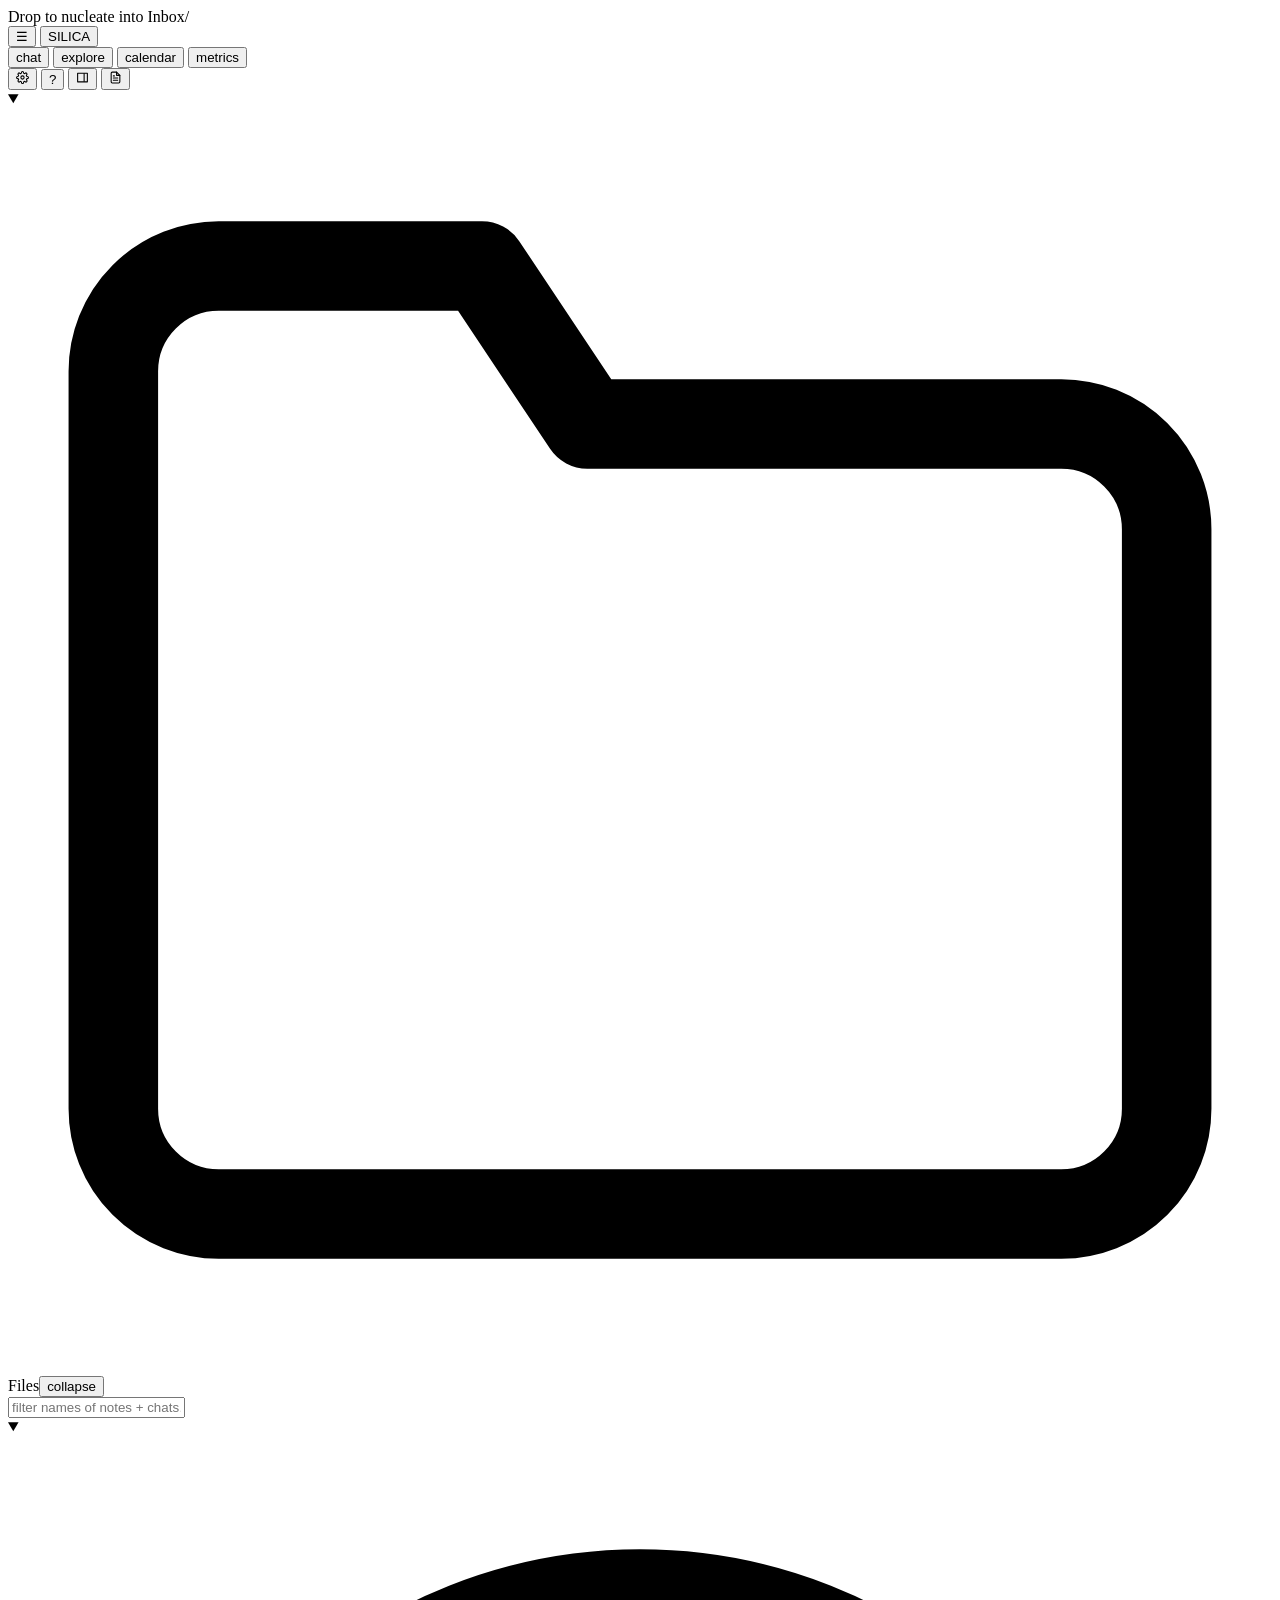
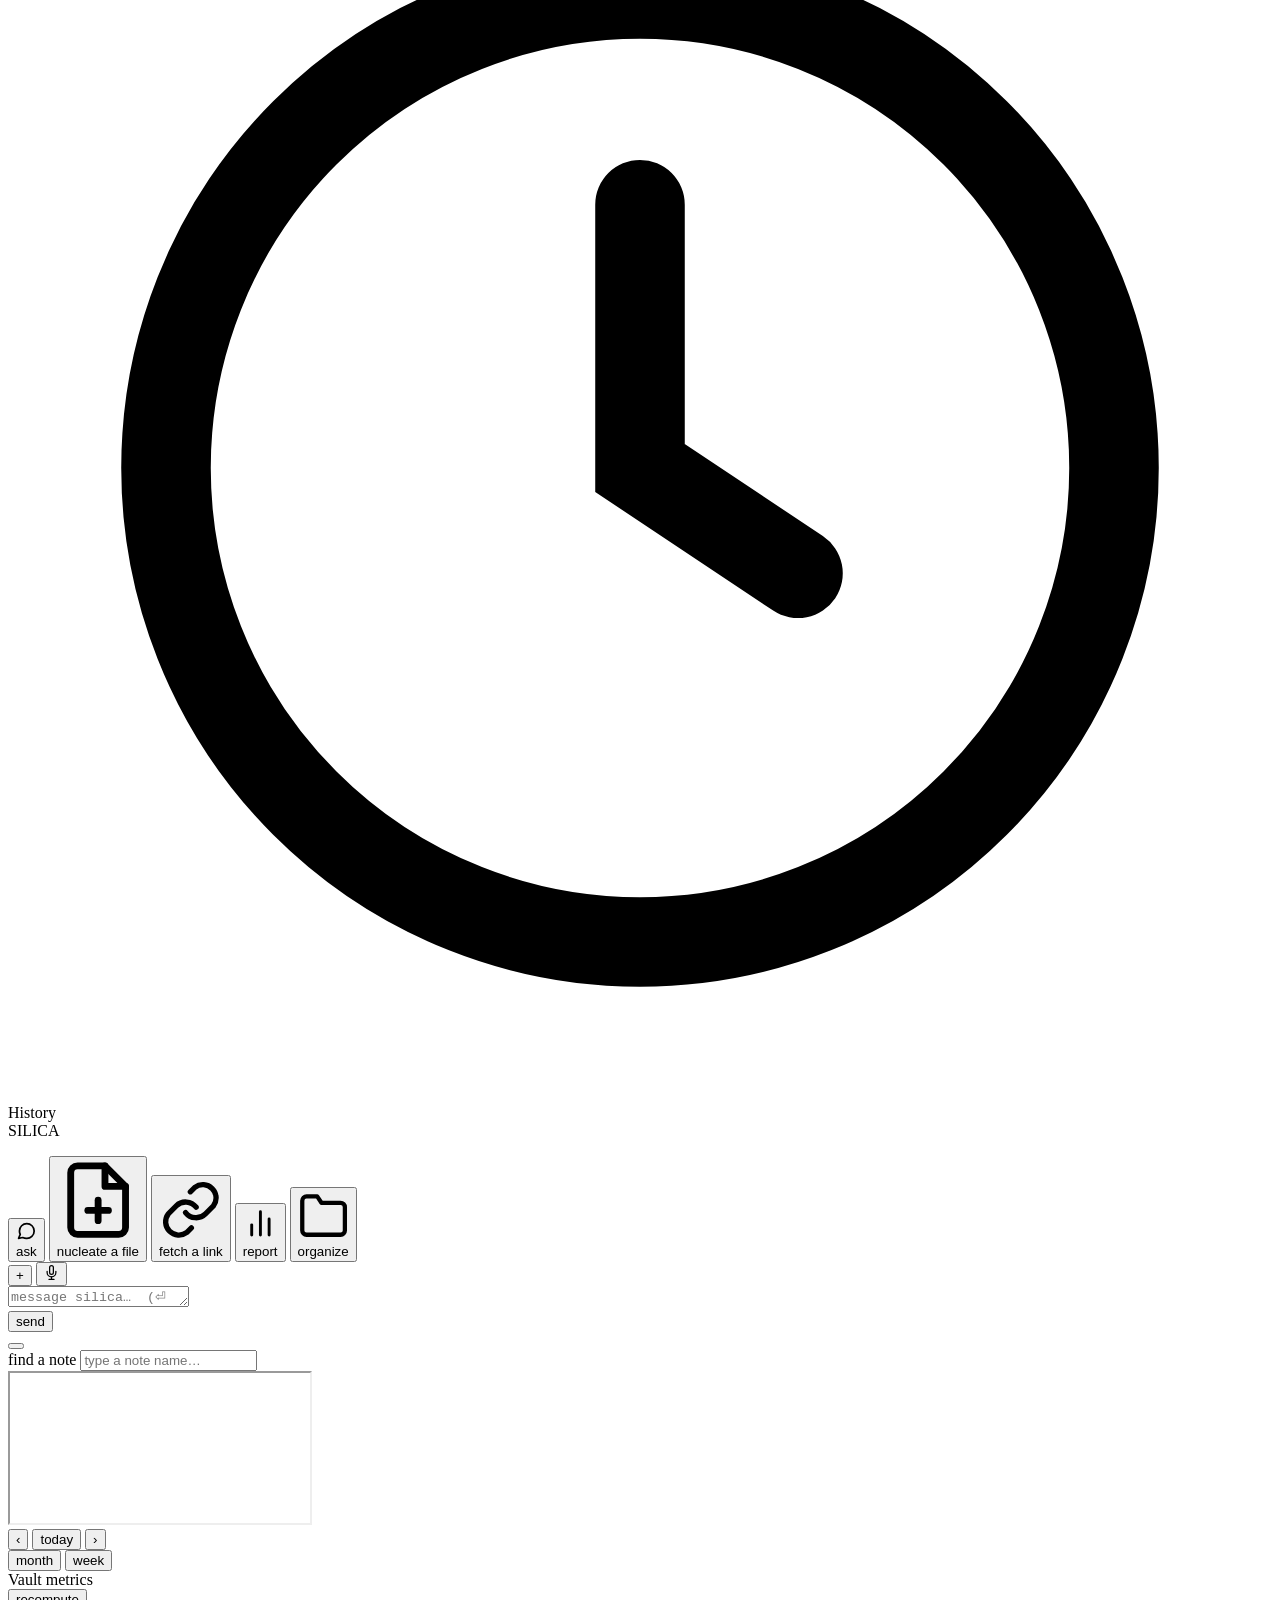
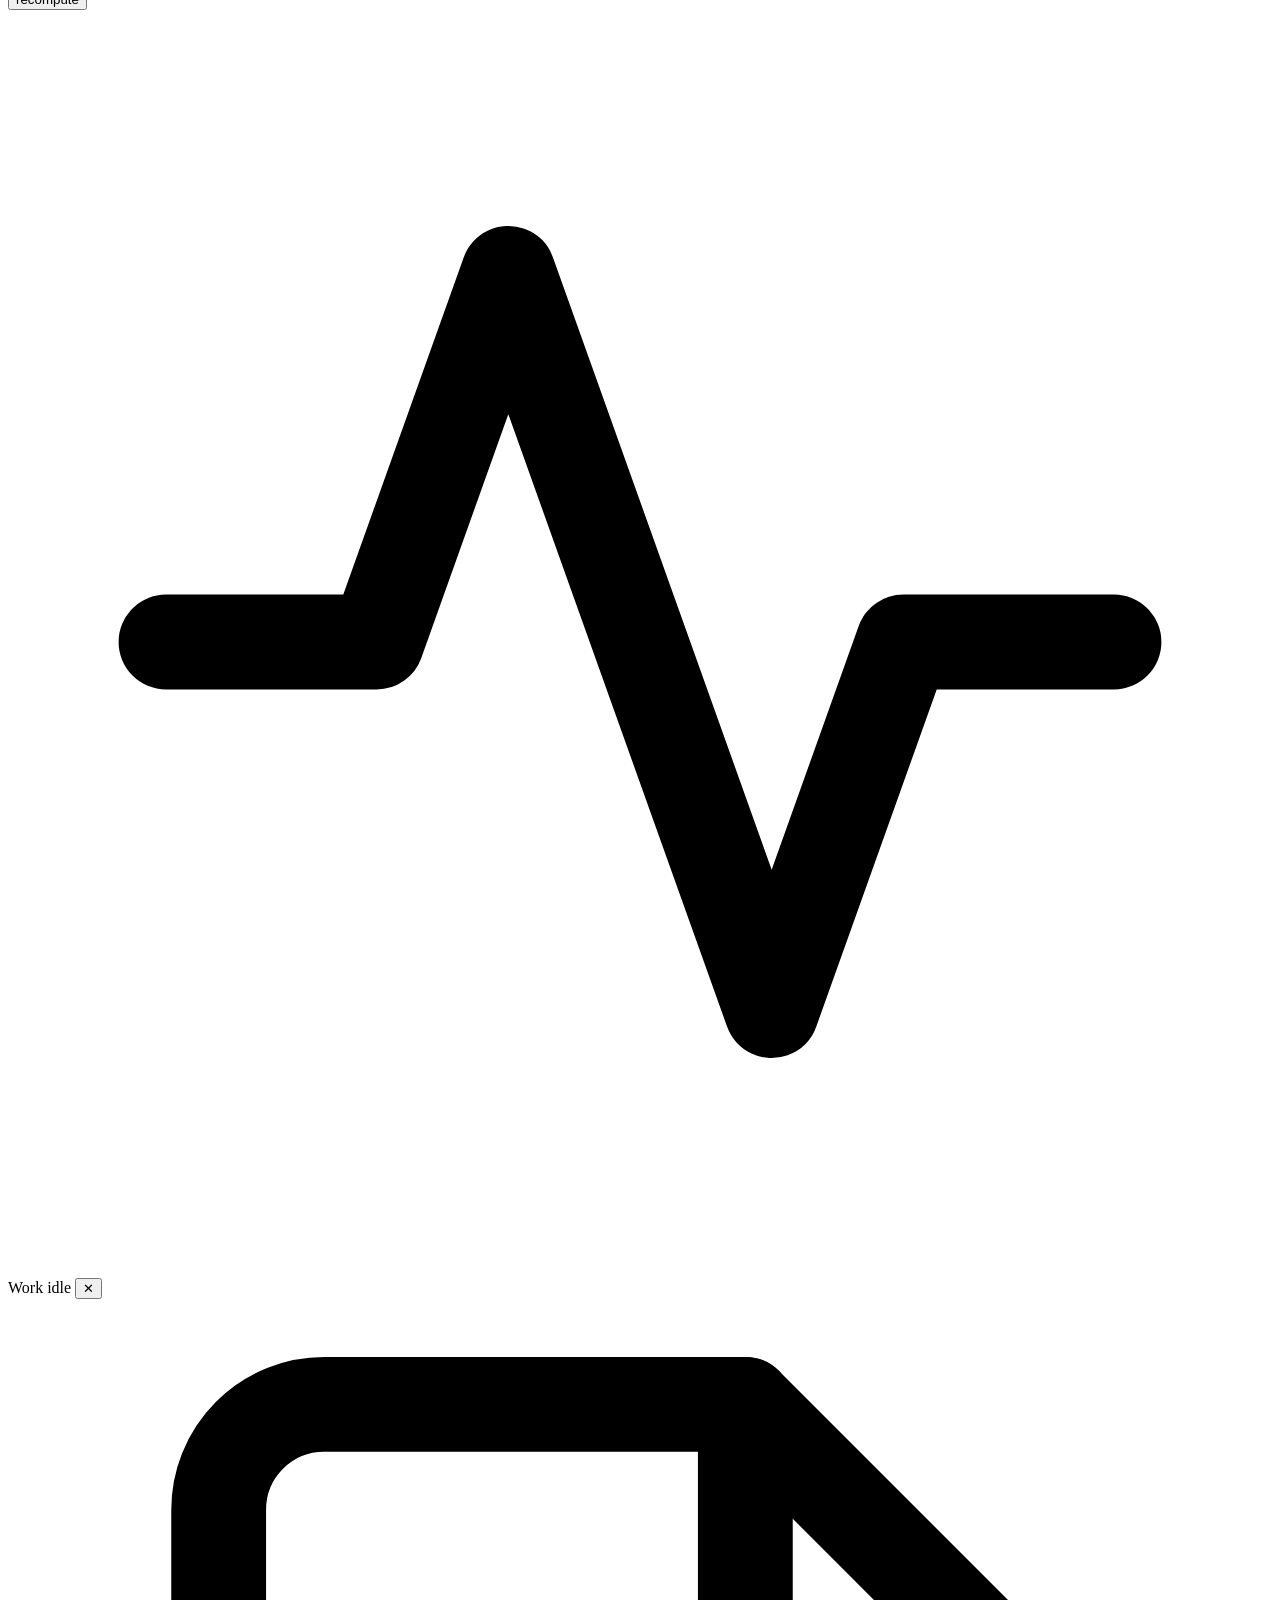
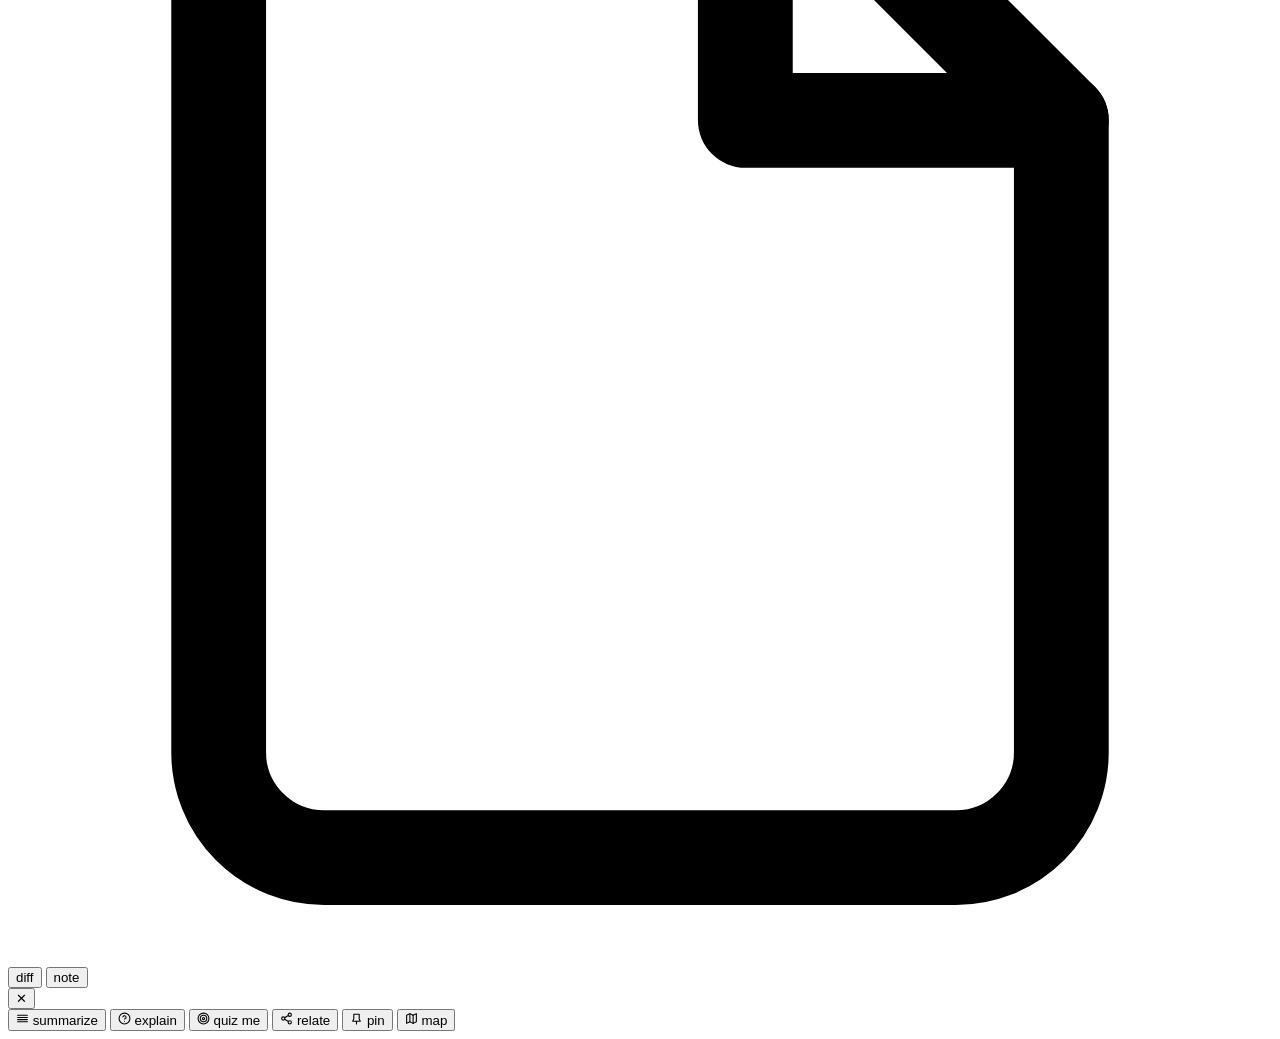
==== silica/ui/web/static/index.html @ 51c44d1a "feat(web): the deck states each thing once, and shows the work while it runs The rail carried the va" ====
<!doctype html>
<html lang="en" data-theme-pref="auto">
<head>
  <meta charset="utf-8" />
  <meta name="viewport" content="width=device-width, initial-scale=1" />
  <title>silica</title>
  <link rel="icon" type="image/svg+xml" href="/static/favicon.svg" />
  <!-- Before the stylesheet, and inline: this is the one script that must run
       before first paint, or a light session opens on a frame of the dark
       palette. `data-theme-pref` is stamped by the server from SILICA_THEME;
       all this does is answer the half of it the server cannot — what the OS
       asks for when the preference is "auto" — and keep answering it while the
       window is open. -->
  <script>
    (function () {
      var root = document.documentElement;
      var mq = window.matchMedia("(prefers-color-scheme: light)");
      function paint() {
        var pref = root.dataset.themePref || "auto";
        root.dataset.theme = pref === "auto" ? (mq.matches ? "light" : "dark") : pref;
      }
      root.__silicaPaintTheme = paint;
      mq.addEventListener("change", paint);
      paint();
    })();
  </script>
  <link rel="stylesheet" href="/static/app.css" />
</head>
<body>
  <div id="drop-hint">Drop to nucleate into Inbox/</div>

  <header>
    <button id="sidebar-toggle" class="ghost" title="toggle sidebar" aria-label="toggle sidebar">&#9776;</button>
    <button class="brand" id="brand-logo" title="new chat" aria-label="new chat">SILICA</button>
    <nav class="tabs">
      <!-- aria-pressed is stamped here as well as by setActive(), so which view
           is showing is announced on the very first paint, before any JS runs -->
      <button class="tab active" data-tab="chat" aria-pressed="true">chat</button>
      <button class="tab" data-tab="graph" aria-pressed="false">explore</button>
      <button class="tab" data-tab="calendar" aria-pressed="false">calendar</button>
      <button class="tab" data-tab="metrics" aria-pressed="false">metrics</button>
    </nav>
    <div class="spacer"></div>
    <!-- Boot health is configuration: still true ten minutes in. As three cards
         in the rail it held ~420 of its 1000 pixels from launch, one of them a
         truncated list of 654 paths. One chip that opens them is the same
         information without the tenancy. It reads BEFORE the vault's identity
         because it is the exception: the counts are always there, the chip is
         there only when something needs answering, and an exception the eye
         reaches after the constant is an exception it reaches late. -->
    <button type="button" id="notices-btn" hidden aria-haspopup="dialog" aria-expanded="false"></button>
    <div id="notices-panel" hidden role="dialog" aria-label="what is not configured">
      <div class="sp-title">notices</div>
      <div id="boot-notices"></div>
    </div>
    <!-- Identity and counts live once, and this is the once: the rail used to
         carry them as a 2x2 board while the metrics view carried four of the
         same numbers again, so the app stated its own size in two places that
         could disagree. Here they are true on every view, and the rail got the
         ~140px back for what only the rail can hold. -->
    <div class="tz" id="top-vault" hidden>
      <span class="vname" id="top-vname"></span>
      <span class="num dim" id="top-counts"></span>
      <button type="button" class="num warn" id="top-broken" hidden>&mdash;</button>
    </div>
    <!-- How long the current run has been going, and nothing else. The word for
         it ("idle", "live") and its dot were here too, which meant the strip
         spent two marks stating "nothing is happening" for the whole time
         nothing was happening; the Work panel says it in words when there is
         something to say. The zone hides itself when there is no run. -->
    <div class="tz" id="top-run" hidden>
      <span class="num dim" id="top-elapsed"></span>
    </div>
    <!-- the gear alone: which model answers you is a fact about the conversation,
         so it reads under the composer (#chat-models) where the conversation is,
         not in a toolbar of icons -->
    <button id="settings-btn" class="ghost" title="settings" aria-label="settings" aria-haspopup="dialog" aria-expanded="false">
      <svg aria-hidden="true" focusable="false" width="13" height="13" viewBox="0 0 24 24" fill="none" stroke="currentColor" stroke-width="2" stroke-linecap="round" stroke-linejoin="round"><circle cx="12" cy="12" r="3"></circle><path d="M19.4 15a1.65 1.65 0 0 0 .33 1.82l.06.06a2 2 0 0 1-2.83 2.83l-.06-.06a1.65 1.65 0 0 0-1.82-.33 1.65 1.65 0 0 0-1 1.51V21a2 2 0 0 1-4 0v-.09A1.65 1.65 0 0 0 9 19.4a1.65 1.65 0 0 0-1.82.33l-.06.06a2 2 0 0 1-2.83-2.83l.06-.06a1.65 1.65 0 0 0 .33-1.82 1.65 1.65 0 0 0-1.51-1H3a2 2 0 0 1 0-4h.09A1.65 1.65 0 0 0 4.6 9a1.65 1.65 0 0 0-.33-1.82l-.06-.06a2 2 0 0 1 2.83-2.83l.06.06A1.65 1.65 0 0 0 9 4.6 1.65 1.65 0 0 0 10 3.09V3a2 2 0 0 1 4 0v.09a1.65 1.65 0 0 0 1 1.51 1.65 1.65 0 0 0 1.82-.33l.06-.06a2 2 0 0 1 2.83 2.83l-.06.06a1.65 1.65 0 0 0-.33 1.82V9a1.65 1.65 0 0 0 1.51 1H21a2 2 0 0 1 0 4h-.09a1.65 1.65 0 0 0-1.51 1z"></path></svg>
    </button>
    <button id="help-btn" class="ghost" title="keyboard shortcuts and what this app can do" aria-label="help" aria-haspopup="dialog" aria-expanded="false">?</button>
    <div id="help-panel" hidden role="dialog" aria-label="help">
      <div class="sp-title">keyboard</div>
      <div class="hp-row"><kbd>&#8629;</kbd><span>send the message</span></div>
      <div class="hp-row"><kbd>&#8679; &#8629;</kbd><span>new line instead of sending</span></div>
      <div class="hp-row"><kbd>/</kbd><span>open the command palette, then <kbd>&#8593;</kbd><kbd>&#8595;</kbd> to pick</span></div>
      <div class="hp-row"><kbd>esc</kbd><span>close the note drawer or an open panel</span></div>
      <div class="sp-title">the vault</div>
      <div class="hp-row"><span class="hp-what">drop a file</span><span>anywhere on the window to nucleate it into Inbox/</span></div>
      <div class="hp-row"><span class="hp-what">click SILICA</span><span>starts a new chat; the old one stays in History</span></div>
      <div class="hp-row"><span class="hp-what">every write</span><span>gets a card in the transcript with its own revert</span></div>
      <div class="hp-row"><span class="hp-what">Changes</span><span>lists every note this session touched; click one to read its diff</span></div>
      <div class="hp-row"><span class="hp-what">the mic</span><span>dictates into the message; needs a local transcription endpoint</span></div>
      <!-- the two renderer buttons are labelled 3D and 2D and nothing else; what
           separates them lives here, not in a longer button -->
      <div class="sp-title">explore</div>
      <div class="hp-row"><span class="hp-what">3D</span><span>spatial layout of the whole vault; a node names itself when you hover it</span></div>
      <div class="hp-row"><span class="hp-what">2D</span><span>names appear as you zoom in, biggest notes first, and Show zones in the HUD draws the semantic areas as hulls</span></div>
    </div>
    <!-- The work panel is a pane you keep open, not a dialog, so its control is
         a pressed-state toggle rather than a menu item. What it shows lives in
         /narration and has never had a surface. -->
    <button id="work-toggle" class="ghost" title="show what the agent is doing" aria-label="toggle the work panel" aria-pressed="false">
      <svg aria-hidden="true" focusable="false" width="13" height="13" viewBox="0 0 24 24" fill="none" stroke="currentColor" stroke-width="2" stroke-linejoin="round"><rect x="3" y="4" width="18" height="16"></rect><line x1="15" y1="4" x2="15" y2="20"></line></svg>
    </button>
    <button id="note-last" class="ghost" title="reopen last note" aria-label="reopen last note">
      <svg aria-hidden="true" focusable="false" width="13" height="13" viewBox="0 0 24 24" fill="none" stroke="currentColor" stroke-width="2" stroke-linecap="round" stroke-linejoin="round" style="flex-shrink:0; color:var(--accent);"><path d="M14 2H6a2 2 0 0 0-2 2v16a2 2 0 0 0 2 2h12a2 2 0 0 0 2-2V8z"></path><polyline points="14 2 14 8 20 8"></polyline><line x1="16" y1="13" x2="8" y2="13"></line><line x1="16" y1="17" x2="8" y2="17"></line><polyline points="10 9 9 9 8 9"></polyline></svg>
      <span></span>
    </button>
    <button id="stop" class="ghost" hidden aria-label="stop the current response">&#9632; stop</button>
  </header>

  <main>
    <!-- The rail below the 1120 floor: the same five compartments as icons.
         Each button opens #sidebar over the transcript with its own section
         open, so narrow does not mean "the rail is gone", it means the rail is
         summoned. data-sec is the id of the <details> it stands for, which is
         also how a compartment that is hidden (Pinned before the first pin)
         hides its icon. -->
    <aside id="railmini" aria-label="rail" hidden>
      <button class="rm" data-sec="side-layout" title="layout" aria-label="layout">
        <svg aria-hidden="true" width="15" height="15" viewBox="0 0 24 24" fill="none" stroke="currentColor" stroke-width="1.7" stroke-linejoin="round"><polygon points="12 3 21 8 12 13 3 8"></polygon><polyline points="3 13 12 18 21 13"></polyline></svg>
      </button>
      <button class="rm" data-sec="side-pinned" title="pinned" aria-label="pinned">
        <svg aria-hidden="true" width="15" height="15" viewBox="0 0 24 24" fill="none" stroke="currentColor" stroke-width="1.7" stroke-linecap="round" stroke-linejoin="round"><path d="M12 17v5"></path><path d="M9 10.8V4h6v6.8l2 3.2H7z"></path></svg>
      </button>
      <button class="rm" data-sec="side-changes" title="this session" aria-label="this session">
        <svg aria-hidden="true" width="15" height="15" viewBox="0 0 24 24" fill="none" stroke="currentColor" stroke-width="1.7" stroke-linecap="round" stroke-linejoin="round"><path d="M12 20h9"></path><path d="M16.5 3.5a2.1 2.1 0 0 1 3 3L7 19l-4 1 1-4z"></path></svg>
      </button>
      <button class="rm" data-sec="side-areas" title="areas" aria-label="areas">
        <svg aria-hidden="true" width="15" height="15" viewBox="0 0 24 24" fill="none" stroke="currentColor" stroke-width="1.7"><circle cx="7" cy="8" r="3"></circle><circle cx="17" cy="7" r="2.4"></circle><circle cx="13" cy="17" r="3.4"></circle></svg>
      </button>
      <button class="rm" data-sec="side-files" title="files" aria-label="files">
        <svg aria-hidden="true" width="15" height="15" viewBox="0 0 24 24" fill="none" stroke="currentColor" stroke-width="1.7" stroke-linejoin="round"><path d="M22 19a2 2 0 0 1-2 2H4a2 2 0 0 1-2-2V5a2 2 0 0 1 2-2h5l2 3h9a2 2 0 0 1 2 2z"></path></svg>
      </button>
      <button class="rm" data-sec="side-history" title="history" aria-label="history">
        <svg aria-hidden="true" width="15" height="15" viewBox="0 0 24 24" fill="none" stroke="currentColor" stroke-width="1.7" stroke-linecap="round"><circle cx="12" cy="12" r="9"></circle><path d="M12 7v5l3 2"></path></svg>
      </button>
    </aside>

    <aside id="sidebar">
      <!-- Every compartment below wears the SAME glyph as its button in
           #railmini, because below the 1120 floor those icons are the only
           name a compartment has: an icon that means "areas" in the collapsed
           rail and nothing in the open one is an icon you have to learn twice.
           Explore only: the five surfaces, in the column you are in when you
           decide WHAT to look at. This list is the only one now — the graph
           toolbar used to repeat it (app.js: LAYOUT_MODES). -->
      <details class="side-section" id="side-layout" hidden open>
        <summary class="side-title"><svg class="si" aria-hidden="true" viewBox="0 0 24 24" fill="none" stroke="currentColor" stroke-width="1.7" stroke-linejoin="round"><polygon points="12 3 21 8 12 13 3 8"></polygon><polyline points="3 13 12 18 21 13"></polyline></svg>Layout</summary>
        <div class="side-body"><div id="layout-modes"></div></div>
      </details>

      <!-- The notes you keep coming back to, named by you. It is the one thing
           in the rail the vault cannot derive: Files is alphabetical, History is
           chronological, Areas is computed, and none of them can say "this one
           matters". Hidden until the first pin: an empty compartment that never
           fills is worse than no compartment. -->
      <details class="side-section" id="side-pinned" hidden open>
        <summary class="side-title"><svg class="si" aria-hidden="true" viewBox="0 0 24 24" fill="none" stroke="currentColor" stroke-width="1.7" stroke-linecap="round" stroke-linejoin="round"><path d="M12 17v5"></path><path d="M9 10.8V4h6v6.8l2 3.2H7z"></path></svg>Pinned<span id="pinned-count"></span></summary>
        <div class="side-body"><div id="pinned"></div></div>
      </details>

      <!-- what this session did to the vault, above the files it did it to.
           Hidden until there is something in it: an empty compartment that never
           fills is worse than no compartment. -->
      <details class="side-section" id="side-changes" hidden open>
        <summary class="side-title"><svg class="si" aria-hidden="true" viewBox="0 0 24 24" fill="none" stroke="currentColor" stroke-width="1.7" stroke-linecap="round" stroke-linejoin="round"><path d="M12 20h9"></path><path d="M16.5 3.5a2.1 2.1 0 0 1 3 3L7 19l-4 1 1-4z"></path></svg>This session<span id="changes-count"></span></summary>
        <div class="side-body"><div id="changes"></div></div>
      </details>

      <!-- The vault's own grouping, largest first: Louvain over the resolved
           wikilinks, the same partition the graph colours by and the same
           labels the landing states. A bar rather than a second number, because
           what you read here is the shape of the distribution, not 73. -->
      <details class="side-section" id="side-areas" hidden open>
        <summary class="side-title"><svg class="si" aria-hidden="true" viewBox="0 0 24 24" fill="none" stroke="currentColor" stroke-width="1.7"><circle cx="7" cy="8" r="3"></circle><circle cx="17" cy="7" r="2.4"></circle><circle cx="13" cy="17" r="3.4"></circle></svg>Areas<span id="areas-count"></span></summary>
        <div class="side-body"><div id="areas"></div></div>
      </details>

      <details class="side-section" id="side-files" open>
        <summary class="side-title"><svg class="si" aria-hidden="true" viewBox="0 0 24 24" fill="none" stroke="currentColor" stroke-width="1.7" stroke-linejoin="round"><path d="M22 19a2 2 0 0 1-2 2H4a2 2 0 0 1-2-2V5a2 2 0 0 1 2-2h5l2 3h9a2 2 0 0 1 2 2z"></path></svg>Files<button type="button" id="tree-collapse" title="collapse all folders" aria-label="collapse all folders">collapse</button></summary>
        <div class="side-body">
          <!-- The filter reads inside the compartment it filters. Floating
               between Pinned and This session it was a box with no subject:
               it also narrows History, but Files is the list it is worth
               opening the rail for, and a control you have to guess the scope
               of is a control you use once. -->
          <input id="side-search" type="text" placeholder="filter names of notes + chats&hellip;" autocomplete="off" aria-label="filter notes and chats by name" />
          <div id="side-search-status" hidden aria-live="polite"></div>
          <div id="tree"></div>
        </div>
      </details>

      <details class="side-section" id="side-history" open>
        <summary class="side-title"><svg class="si" aria-hidden="true" viewBox="0 0 24 24" fill="none" stroke="currentColor" stroke-width="1.7" stroke-linecap="round"><circle cx="12" cy="12" r="9"></circle><path d="M12 7v5l3 2"></path></svg>History</summary>
        <div class="side-body">
          <div id="sessions"></div>
          <button id="sessions-more" class="linklike" hidden></button>
        </div>
      </details>

      <!-- Which folder all of this IS. The strip names the vault by its last
           segment, which is what identifies it at a glance; the full path was
           reachable only by hovering that name, and a path you can only get by
           hovering is a path you cannot read while comparing two windows.
           Sticky rather than pushed down: with the tree open the rail overflows,
           and a footer on margin-top:auto inside an overflowing box is a footer
           you never see. -->
      <div id="railfoot" hidden></div>
    </aside>

    <section id="view-chat" class="view active">
      <!-- The landing, shown only while the transcript is empty. The wordmark
           is the mark here and Sili keeps the tab icon: a mascot at hero size
           says who made the tool, and what you need on opening it is what is
           in the folder. Under it, two readings of that folder — a written
           sentence (worker model, cached, switchable off in settings) and the
           counts, which are computed and always true. With the sentence off
           the prose slot states the topics instead, so the landing never
           describes the vault by its size alone. -->
      <div id="vault-hero">
        <div class="vh-mark">SILICA</div>
        <p class="vh-brief" id="vh-brief"></p>
        <div class="vh-facts" id="vh-facts"></div>
      </div>
      <div id="log" aria-label="conversation transcript"></div>
      <div id="attachments" hidden></div>
      <!-- one control, not four chips: the pill marks what the NEXT message will
           do. It follows the composer's leading command, so a segment can never
           claim a mode the box isn't in. "ask" is the resting state and the way
           back out of a prefilled command. -->
      <div id="quick-actions">
        <div class="qa-track" role="group" aria-label="what your next message does">
          <span id="qa-pill" aria-hidden="true"></span>
          <button type="button" class="qa" data-action="" aria-pressed="true" title="plain question, answered from the vault">
            <svg aria-hidden="true" focusable="false" viewBox="0 0 24 24" fill="none" stroke="currentColor" stroke-width="2" stroke-linecap="round" stroke-linejoin="round"><path d="M21 11.5a8.4 8.4 0 0 1-9 8.5 9.9 9.9 0 0 1-4.2-.9L3 20l1.9-4.6A8.4 8.4 0 0 1 4 11.5 8.5 8.5 0 0 1 12.5 3 8.5 8.5 0 0 1 21 11.5z"></path></svg>ask</button>
          <button type="button" class="qa" data-action="/nucleate" aria-pressed="false" title="bring files into the vault: name a path, use + below, or just drop them here">
            <svg aria-hidden="true" focusable="false" viewBox="0 0 24 24" fill="none" stroke="currentColor" stroke-width="2" stroke-linecap="round" stroke-linejoin="round"><path d="M14 2H6a2 2 0 0 0-2 2v16a2 2 0 0 0 2 2h12a2 2 0 0 0 2-2V8z"></path><polyline points="14 2 14 8 20 8"></polyline><line x1="12" y1="18" x2="12" y2="12"></line><line x1="9" y1="15" x2="15" y2="15"></line></svg>nucleate a file</button>
          <button type="button" class="qa" data-action="/fetch" aria-pressed="false" title="read one URL (a YouTube link gives its transcript) into the inbox">
            <svg aria-hidden="true" focusable="false" viewBox="0 0 24 24" fill="none" stroke="currentColor" stroke-width="2" stroke-linecap="round" stroke-linejoin="round"><path d="M10 13a5 5 0 0 0 7.5.5l3-3a5 5 0 0 0-7-7l-1.7 1.7"></path><path d="M14 11a5 5 0 0 0-7.5-.5l-3 3a5 5 0 0 0 7 7l1.7-1.7"></path></svg>fetch a link</button>
          <button type="button" class="qa" data-action="/report" aria-pressed="false" title="structural audit of the vault">
            <svg aria-hidden="true" focusable="false" viewBox="0 0 24 24" fill="none" stroke="currentColor" stroke-width="2" stroke-linecap="round" stroke-linejoin="round"><line x1="6" y1="20" x2="6" y2="13"></line><line x1="12" y1="20" x2="12" y2="4"></line><line x1="18" y1="20" x2="18" y2="9"></line></svg>report</button>
          <button type="button" class="qa" data-action="/organize" aria-pressed="false" title="classify and reorganize notes by a taxonomy you describe">
            <svg aria-hidden="true" focusable="false" viewBox="0 0 24 24" fill="none" stroke="currentColor" stroke-width="2" stroke-linecap="round" stroke-linejoin="round"><path d="M22 19a2 2 0 0 1-2 2H4a2 2 0 0 1-2-2V5a2 2 0 0 1 2-2h5l2 3h9a2 2 0 0 1 2 2z"></path></svg>organize</button>
        </div>
      </div>
      <form id="composer">
        <div class="composer-shell">
          <div class="commands" id="commands" hidden></div>
          <input id="nucleate-file" type="file" multiple hidden />
          <button type="button" id="attach" title="attach files (pdf, code, notes…)">+</button>
          <button type="button" class="mic" data-for="input" title="dictate into the message" aria-label="dictate into the message">
            <svg aria-hidden="true" focusable="false" width="15" height="15" viewBox="0 0 24 24" fill="none" stroke="currentColor" stroke-width="2" stroke-linecap="round" stroke-linejoin="round"><path d="M12 1a3 3 0 0 0-3 3v8a3 3 0 0 0 6 0V4a3 3 0 0 0-3-3z"></path><path d="M19 10v2a7 7 0 0 1-14 0v-2"></path><line x1="12" y1="19" x2="12" y2="23"></line><line x1="8" y1="23" x2="16" y2="23"></line></svg>
          </button>
          <!-- The field and a layer exactly its size behind it. The mirror draws
               background bands and the ghost completion; the textarea keeps its
               own opaque glyphs, caret and selection on top, so nothing here can
               ever ghost or lag a character behind what you typed. -->
          <div class="grow">
            <div class="hl" id="input-hl" aria-hidden="true"></div>
            <textarea id="input" rows="1" aria-label="message silica" placeholder="message silica…  (⏎ send, ⇧⏎ newline)"></textarea>
          </div>
          <!-- How full the window is, is a fact about THIS conversation, so it
               reads here rather than in a toolbar of icons — the same argument
               that put the model line under this box. -->
          <button type="button" id="ctx-ring" hidden aria-haspopup="dialog" aria-expanded="false" aria-label="context window usage">
            <svg viewBox="0 0 22 22" aria-hidden="true" focusable="false">
              <circle class="ctx-track" cx="11" cy="11" r="8" />
              <circle class="ctx-fill" cx="11" cy="11" r="8" />
            </svg>
          </button>
          <div id="ctx-panel" hidden role="dialog" aria-label="context window"></div>
          <button type="submit" id="send">send</button>
        </div>
      </form>
      <!-- who answers you, under the thing you are writing to. A session fact,
           not a per-message one: the worker model runs distilling and prep, so
           stamping it on a turn would say something false. Click → settings,
           which is where the old header chip used to lead. -->
      <button type="button" id="chat-models" title="which models this session uses · click to open settings"></button>
    </section>

    <section id="view-graph" class="view">
      <div id="graph-bar">
        <!-- The five surfaces used to be a second row of tabs here, beside the
             rail's Layout compartment that already lists them. Two controls for
             one choice, a hand's width apart: the rail keeps it, because it is
             the column you are in when you decide WHAT to look at, and it is
             the one that survives a narrow window. The list itself moved to
             LAYOUT_MODES in app.js, which is now its single source. -->

        <!-- The renderer, beside the surface it applies to. It lived only in
             the frame's own HUD, which is the corner the note drawer covers,
             and which the reader has to build the graph to reach at all: a
             control you can only find inside the thing it controls is a control
             the app appears not to have. graph mode only, because it is the one
             surface with two renderers. The frame stays the authority - it
             answers with the mode it actually built, so a 2D fallback cannot
             leave this segment claiming 3D. -->
        <div class="gmode-tabs" id="renderer-tabs" hidden role="group" aria-label="renderer">
          <button type="button" data-renderer="3d" aria-pressed="false" title="WebGL, three dimensions">3D</button>
          <button type="button" data-renderer="2d" aria-pressed="false" title="canvas, two dimensions, with note labels">2D</button>
        </div>

        <!-- The vault moves under a built graph (Obsidian, a nucleate in a
             terminal, a second window) and /vault_version says so. Rebuilding
             on the spot would throw away the camera, the zoom and the focused
             node, which is the reader's place in it — so the expensive surface
             offers instead of taking. The cheap ones just redraw. -->
        <button type="button" id="graph-refresh" hidden
                title="the vault changed since this graph was built">⟳ vault changed</button>

        <!-- graph + map modes: fuzzy note search. Pick → fly the graph camera
             (graph) or root the radial map (map). Index built from the tree. -->
        <div id="node-search-wrap" class="gbar-controls">
          <label class="gbar-f gbar-grow"><span class="gbar-lbl">find a note</span>
            <input id="node-search" type="text" placeholder="type a note name…" autocomplete="off" /></label>
          <div id="node-results" hidden></div>
        </div>
      </div>

      <div id="graph-loading" class="frame-loading" hidden>
        <div class="spinner"></div>
        <div>Building the graph. Large vaults take a moment.</div>
      </div>
      <div id="map-loading" class="frame-loading" hidden>
        <div class="spinner"></div>
        <div>Building the map.</div>
      </div>

      <!-- map landing: a radial map needs a root, so before one is picked we
           show the vault's best-connected notes as a launch pad -->
      <div id="map-picker" hidden>
        <div class="map-picker-inner">
          <div class="map-picker-title">Pick a note to map</div>
          <div class="map-picker-hint">its most-connected notes, or search above, or pick any note from FILES</div>
          <div id="map-picker-list"></div>
        </div>
      </div>

      <div id="shape-loading" class="frame-loading" hidden>
        <div class="spinner"></div>
        <div>Reading the vault's shape.</div>
      </div>

      <!-- folders / areas / read all render in-page from one /shape load, so
           unlike graph and map they share a pane instead of owning an iframe -->
      <div id="shape-pane" hidden></div>

      <iframe id="graph-frame" title="vault graph"></iframe>
      <iframe id="map-frame" title="radial map" hidden></iframe>
    </section>

    <!-- metrics: everything the L1 graph report measures, rendered as charts.
         Cards are built in JS from /metrics; only the shell lives here. -->
    <section id="view-calendar" class="view">
      <div id="cal-head">
        <div id="cal-nav" role="group" aria-label="calendar navigation">
          <button type="button" id="cal-prev" class="ghost" title="previous" aria-label="previous">&#8249;</button>
          <button type="button" id="cal-today" class="ghost" title="jump to today">today</button>
          <button type="button" id="cal-next" class="ghost" title="next" aria-label="next">&#8250;</button>
        </div>
        <div id="cal-title" aria-live="polite"></div>
        <div class="spacer"></div>
        <div id="cal-mode" role="group" aria-label="calendar mode">
          <button type="button" data-calmode="month" class="active" aria-pressed="true">month</button>
          <button type="button" data-calmode="week" aria-pressed="false">week</button>
        </div>
      </div>
      <!-- the other four views all name what they are doing while they do it;
           this one used to open on an empty grid and fill in silently -->
      <div id="cal-loading" class="frame-loading" hidden>
        <div class="spinner"></div>
        <div>Reading the vault's dates.</div>
      </div>
      <div id="cal-main">
        <div id="cal-grid" aria-label="calendar grid"></div>
        <aside id="cal-agenda" aria-label="agenda"></aside>
      </div>
    </section>
    <section id="view-metrics" class="view">
      <div id="metrics-bar">
        <div class="mbar-title">Vault metrics</div>
        <div class="mbar-stamp" id="metrics-stamp"></div>
        <button type="button" id="metrics-refresh" class="ghost" title="recompute the report">recompute</button>
      </div>
      <div id="metrics-loading" class="frame-loading" hidden>
        <div class="spinner"></div>
        <div class="fl-msg">Measuring the vault. A full report takes a moment.</div>
        <button type="button" id="metrics-cancel" class="fl-cancel">cancel</button>
      </div>
      <div id="metrics-body"></div>
    </section>

    <!-- The third column. Every row in it is a projection of a beat the agent
         already wrote to ~/.silica/narration; see static/work.js. -->
    <aside id="work" aria-label="what the agent is doing">
      <header>
        <!-- The column's name is FIXED. It used to be the scope word alone —
             "Work", then "Report", then "Node" — and on explore that made a
             right-hand panel headed NODE listing a note's concepts and
             neighbours, which is character for character what the note drawer
             then called CONTEXT. Naming the two apart was the first half of the
             fix; the second was deleting one of them, so this column is now the
             only place a note's concepts and neighbours are stated, on every
             view. The panel says what it IS, the chip what it is ABOUT. -->
        <svg class="wk-ico" aria-hidden="true" viewBox="0 0 24 24" fill="none" stroke="currentColor" stroke-width="1.8" stroke-linecap="round" stroke-linejoin="round"><path d="M3 12h4l2.5-7 5 14L17 12h4"></path></svg>
        <span class="wk-title">Work</span>
        <span class="wk-scope" id="work-scope"></span>
        <span class="grow"></span>
        <span id="work-state" class="wk-state">idle</span>
        <!-- Only shown folded: an overlay over the transcript has to be
             dismissable from itself. As a column it is closed from the header
             toggle, which is in view; folded, that toggle is behind this
             panel's own shadow. -->
        <button id="work-close" class="ghost" title="close the work panel" aria-label="close the work panel">&#10005;</button>
      </header>
      <div id="work-body"></div>
    </aside>
  </main>

  <aside id="note-panel" aria-hidden="true">
    <div id="note-resize" title="drag to resize"></div>
    <header>
      <!-- The counterpart to #work's mark. Both panels live at the right edge,
           and they used to be able to show the SAME thing: one note's concepts
           and neighbours, drawn twice off one /context call. A glyph each said
           which panel you were on, which is a label over a duplicate. The
           duplicate is gone now - the panel states where a note sits, this
           drawer states what it says - and the glyphs stay, because two panels
           at one edge still have to announce themselves before you read them. -->
      <svg class="np-ico" aria-hidden="true" viewBox="0 0 24 24" fill="none" stroke="currentColor" stroke-width="1.8" stroke-linecap="round" stroke-linejoin="round"><path d="M14 2H6a2 2 0 0 0-2 2v16a2 2 0 0 0 2 2h12a2 2 0 0 0 2-2V8z"></path><polyline points="14 2 14 8 20 8"></polyline></svg>
      <span id="note-title"></span>
      <!-- Two readings of the same FILE: what it says now, and what this
           session changed in it. Where it SITS was a third button here and is
           now the work panel's only job. A segmented control, because these two
           are states of one surface, not two places to go. -->
      <div id="note-mode" role="group" aria-label="drawer mode">
        <button type="button" data-mode="diff" aria-pressed="false" title="what this session changed in this note">diff</button>
        <button type="button" data-mode="note" class="active" aria-pressed="true" title="read the note">note</button>
      </div>
      <button id="note-close" class="ghost" title="close" aria-label="close this note">&#10005;</button>
    </header>
    <!-- The five actions ARE the specific idea of this drawer, and as five 14px
         stroke icons in a cramped header they were decodable only by hover: a
         target ring meant "quiz" and three circles meant "relate". Labelled, on
         their own row, they also stop announcing as "button, button, button". -->
    <div id="note-actions">
      <button id="note-summarize" class="na" aria-label="summarize this note in chat">
        <svg aria-hidden="true" focusable="false" width="13" height="13" viewBox="0 0 24 24" fill="none" stroke="currentColor" stroke-width="2" stroke-linecap="round" stroke-linejoin="round"><line x1="21" y1="10" x2="3" y2="10"></line><line x1="21" y1="6" x2="3" y2="6"></line><line x1="21" y1="14" x2="3" y2="14"></line><line x1="21" y1="18" x2="3" y2="18"></line></svg>
        summarize
      </button>
      <button id="note-explain" class="na" aria-label="explain this note's topic, grounded in the vault">
        <svg aria-hidden="true" focusable="false" width="13" height="13" viewBox="0 0 24 24" fill="none" stroke="currentColor" stroke-width="2" stroke-linecap="round" stroke-linejoin="round"><circle cx="12" cy="12" r="10"></circle><path d="M9.09 9a3 3 0 0 1 5.83 1c0 2-3 3-3 3"></path><line x1="12" y1="17" x2="12.01" y2="17"></line></svg>
        explain
      </button>
      <button id="note-quiz" class="na" aria-label="quiz yourself on this note">
        <svg aria-hidden="true" focusable="false" width="13" height="13" viewBox="0 0 24 24" fill="none" stroke="currentColor" stroke-width="2" stroke-linecap="round" stroke-linejoin="round"><circle cx="12" cy="12" r="10"></circle><circle cx="12" cy="12" r="6"></circle><circle cx="12" cy="12" r="2"></circle></svg>
        quiz me
      </button>
      <button id="note-relate" class="na" aria-label="map how this note relates to its neighbours">
        <svg aria-hidden="true" focusable="false" width="13" height="13" viewBox="0 0 24 24" fill="none" stroke="currentColor" stroke-width="2" stroke-linecap="round" stroke-linejoin="round"><circle cx="18" cy="5" r="3"></circle><circle cx="6" cy="12" r="3"></circle><circle cx="18" cy="19" r="3"></circle><line x1="8.59" y1="13.51" x2="15.42" y2="17.49"></line><line x1="15.41" y1="6.51" x2="8.59" y2="10.49"></line></svg>
        relate
      </button>
      <!-- The only action here that changes nothing and asks nothing: it names
           this note in the rail so the next session starts with it in view. A
           toggle, so its label is the state and not the verb. -->
      <button id="note-pin" class="na" aria-pressed="false" aria-label="keep this note in the rail">
        <svg aria-hidden="true" focusable="false" width="13" height="13" viewBox="0 0 24 24" fill="none" stroke="currentColor" stroke-width="2" stroke-linecap="round" stroke-linejoin="round"><line x1="12" y1="17" x2="12" y2="22"></line><path d="M5 17h14l-2-4V4H7v9z"></path></svg>
        <span>pin</span>
      </button>
      <button id="note-map" class="na" aria-label="open this note in map view">
        <svg aria-hidden="true" focusable="false" width="13" height="13" viewBox="0 0 24 24" fill="none" stroke="currentColor" stroke-width="2" stroke-linecap="round" stroke-linejoin="round"><polygon points="3 6 9 3 15 6 21 3 21 18 15 21 9 18 3 21"></polygon><line x1="9" y1="3" x2="9" y2="18"></line><line x1="15" y1="6" x2="15" y2="21"></line></svg>
        map
      </button>
    </div>
    <!-- diff mode: the note against how it stood before this session touched it,
         built in JS from /changes/diff. -->
    <div id="note-diff" hidden></div>
    <div id="note-body"></div>
  </aside>

  <div id="dock" hidden>
    <div id="peek" hidden>
      <header>
        <span id="peek-title"></span>
        <button id="peek-open-chat" class="ghost" title="continue in chat, full transcript">open in chat</button>
        <button id="peek-close" class="ghost" title="dismiss">&#10005;</button>
      </header>
      <div id="peek-body"></div>
    </div>
    <form id="dock-composer">
      <div class="composer-shell">
        <button type="button" class="mic" data-for="dock-input" title="dictate into the message" aria-label="dictate into the message">
          <svg aria-hidden="true" focusable="false" width="15" height="15" viewBox="0 0 24 24" fill="none" stroke="currentColor" stroke-width="2" stroke-linecap="round" stroke-linejoin="round"><path d="M12 1a3 3 0 0 0-3 3v8a3 3 0 0 0 6 0V4a3 3 0 0 0-3-3z"></path><path d="M19 10v2a7 7 0 0 1-14 0v-2"></path><line x1="12" y1="19" x2="12" y2="23"></line><line x1="8" y1="23" x2="16" y2="23"></line></svg>
        </button>
        <textarea id="dock-input" rows="1" aria-label="ask the vault from here" placeholder="ask the vault from here…  (⏎ send, ⇧⏎ newline)"></textarea>
        <button type="submit" id="dock-send">send</button>
      </div>
    </form>
  </div>

  <!-- dictation without a transcription endpoint: configuration, not an event,
       so it is a dialog you close rather than a toast that expires -->
  <div id="stt-panel" hidden role="dialog" aria-label="dictation is not available">
    <div class="sp-title">dictation is off</div>
    <p id="stt-why"></p>
    <p>It needs a transcription endpoint on this machine. Any OpenAI-compatible one works:</p>
    <pre>SILICA_STT_BASE_URL=http://localhost:1236/v1
SILICA_STT_SERVE_CMD="whisper-server -m ggml-base.bin --port 1236"</pre>
    <p>With the second one set, silica starts the server itself on the next launch and waits for it to load.</p>
    <button type="button" id="stt-close" class="ghost">close</button>
  </div>

  <!-- settings. A modal rather than another header dropdown: this is the one
       surface in the app you come to on purpose and leave when you are done,
       and it holds a nav of eight sections. Rows are built in JS from
       /settings — the table lives in silica/ui/web/settings.py, so the panel
       and the writer cannot disagree about what a setting is. -->
  <div id="st-backdrop" hidden></div>
  <div id="st-modal" hidden role="dialog" aria-modal="true" aria-label="settings">
    <header>
      <span class="st-head">settings</span>
      <span class="st-env" id="st-env"></span>
      <button type="button" id="st-close" class="ghost" title="close" aria-label="close settings">&#10005;</button>
    </header>
    <div id="st-busy" class="st-banner" hidden>a response is running &middot; settings apply once it finishes</div>
    <div class="st-body">
      <nav id="st-nav" aria-label="settings sections">
        <input id="st-search" type="text" placeholder="search settings&hellip;" autocomplete="off" aria-label="search settings" />
        <div id="st-tabs"></div>
      </nav>
      <div id="st-panel" tabindex="-1"></div>
    </div>
    <!-- confirmations and the bug report are sheets INSIDE the modal, so the
         focus trap keeps holding while one is open -->
    <div id="st-sheet" hidden role="dialog" aria-modal="true" aria-labelledby="st-sheet-title">
      <div class="st-sheet-inner">
        <div class="st-sheet-title" id="st-sheet-title"></div>
        <div class="st-sheet-body"></div>
        <div class="st-sheet-actions"></div>
      </div>
    </div>
  </div>

  <div id="sr-status" class="sr-only" role="status" aria-live="polite"></div>
  <div id="toasts" aria-hidden="true"></div>

  <script src="/static/app.js"></script>
  <script src="/static/work.js"></script>
</body>
</html>
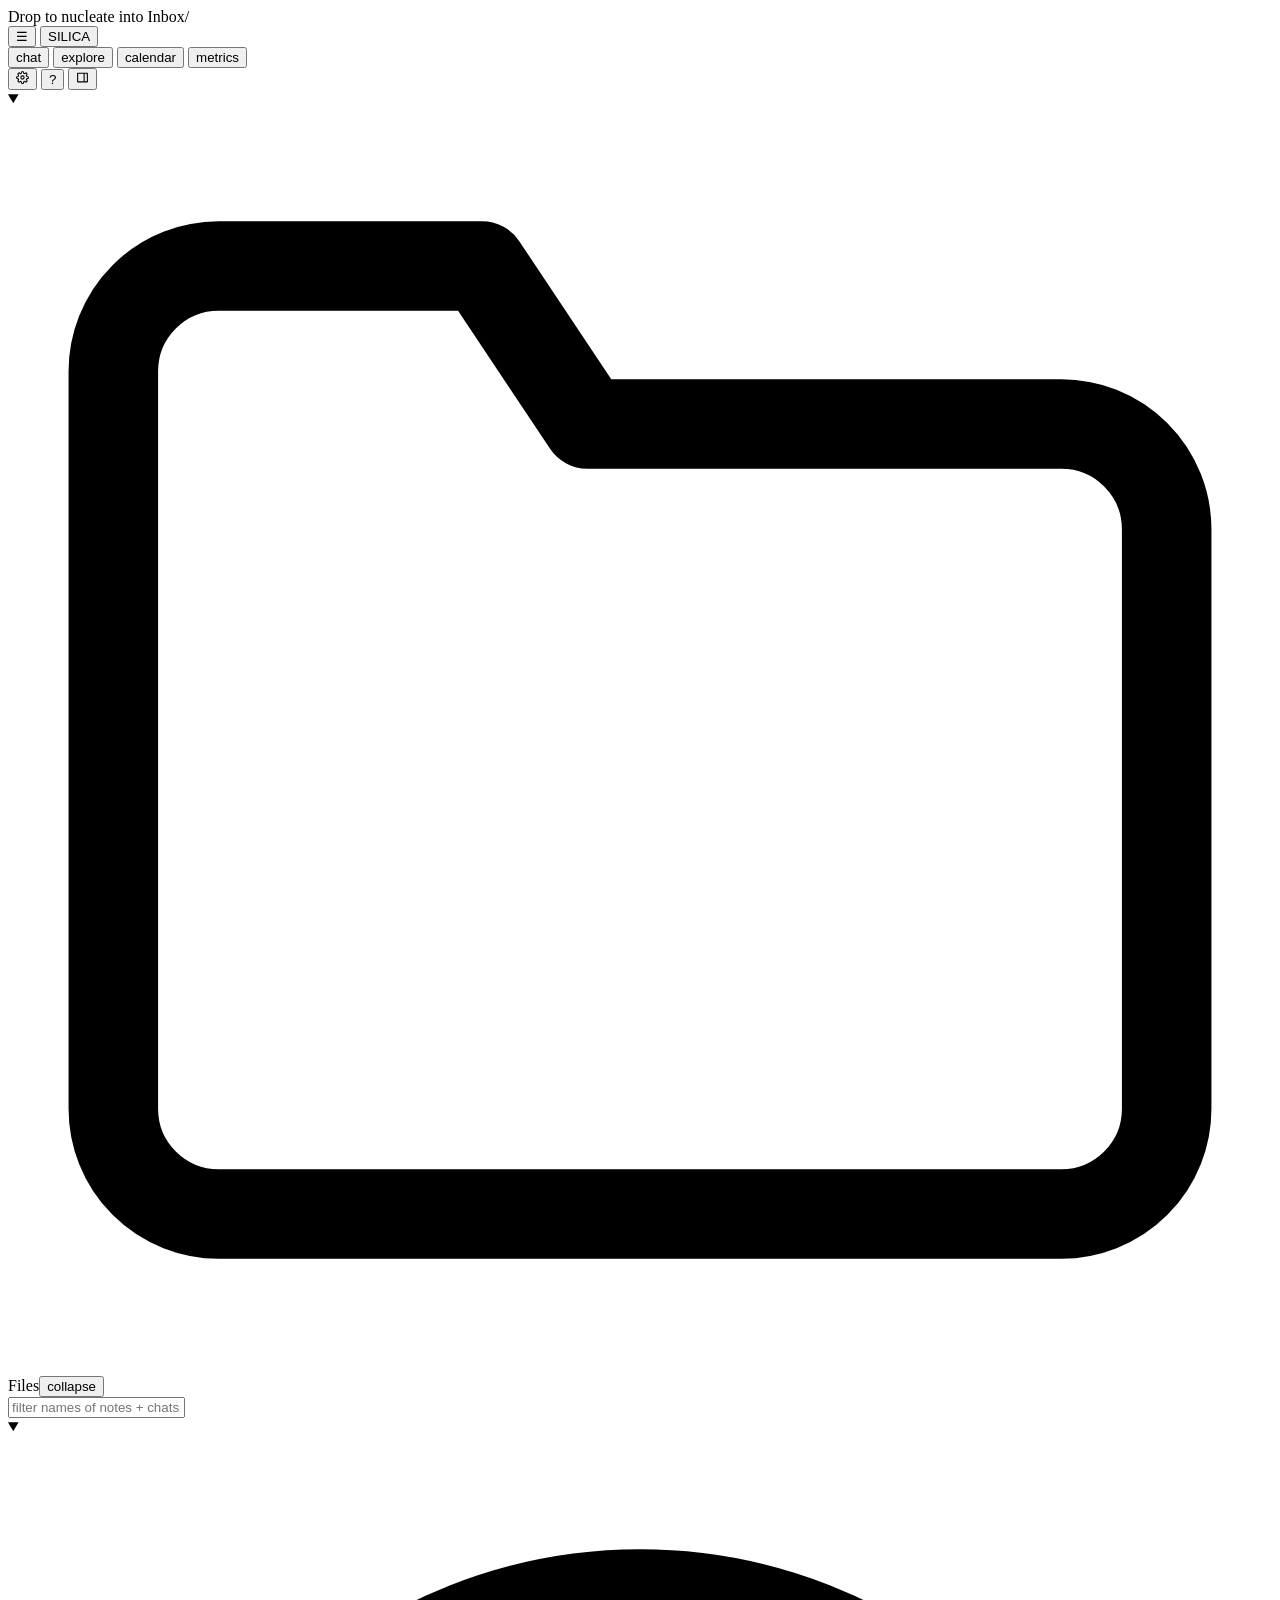
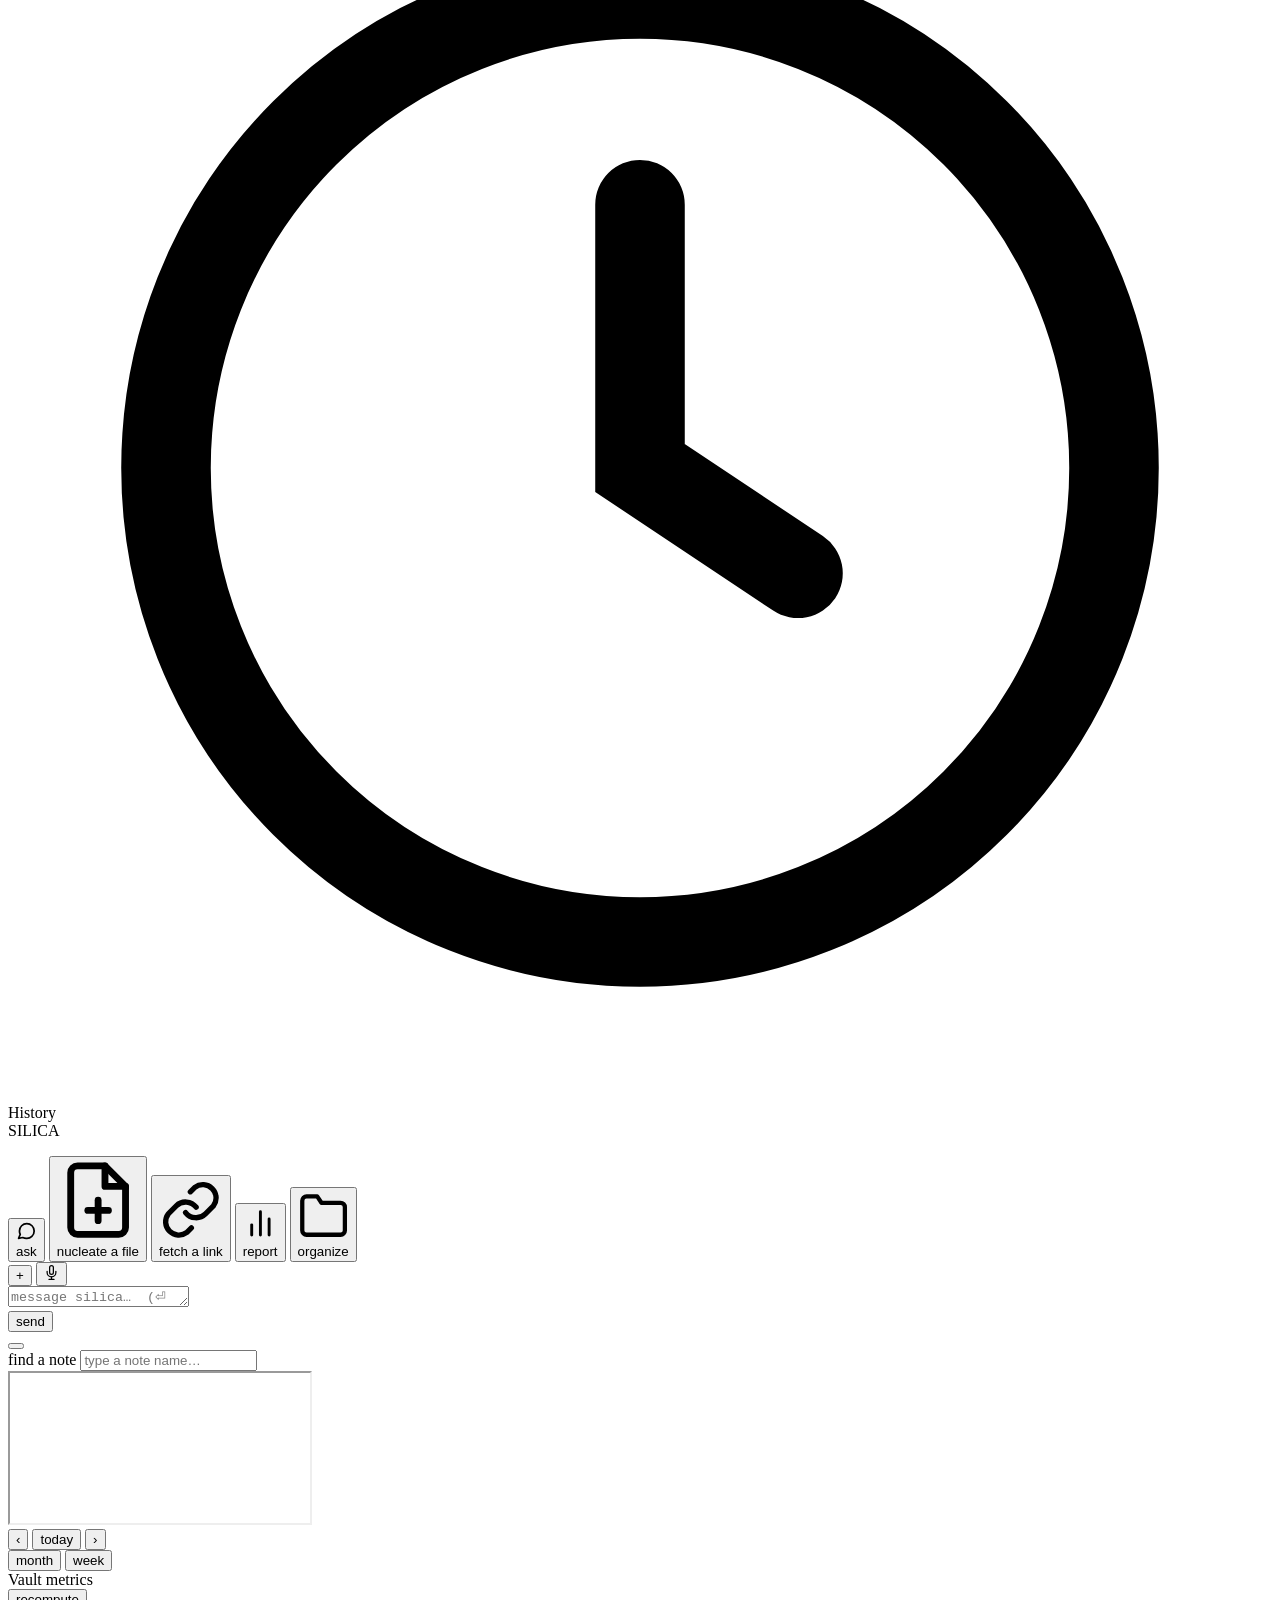
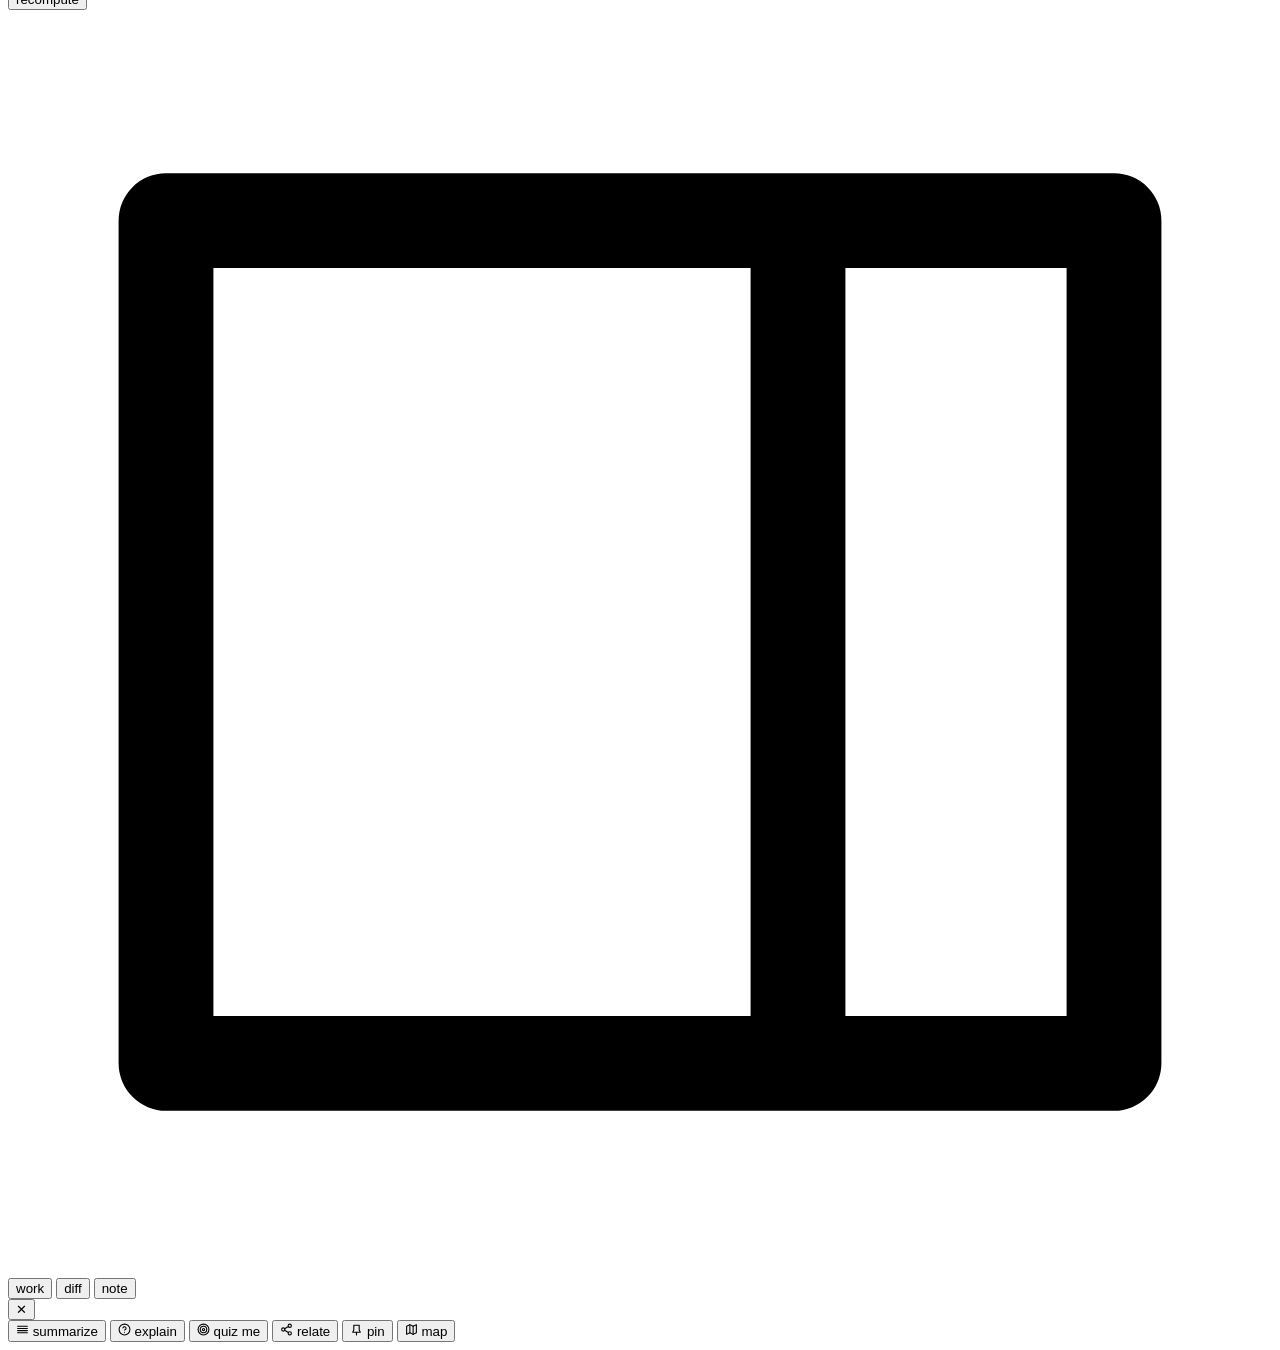
==== commit a9ddfe8d: "refactor(web): the work panel is a mode of the right sidebar, not a second panel at the same edge Tw" ====
--- a/silica/ui/web/static/index.html
+++ b/silica/ui/web/static/index.html
@@ -96,15 +96,17 @@
       <div class="hp-row"><span class="hp-what">3D</span><span>spatial layout of the whole vault; a node names itself when you hover it</span></div>
       <div class="hp-row"><span class="hp-what">2D</span><span>names appear as you zoom in, biggest notes first, and Show zones in the HUD draws the semantic areas as hulls</span></div>
     </div>
-    <!-- The work panel is a pane you keep open, not a dialog, so its control is
-         a pressed-state toggle rather than a menu item. What it shows lives in
-         /narration and has never had a surface. -->
-    <button id="work-toggle" class="ghost" title="show what the agent is doing" aria-label="toggle the work panel" aria-pressed="false">
+    <!-- The right sidebar is a pane you keep open, not a dialog, so its control
+         is a pressed-state toggle rather than a menu item. THE one control for
+         it: a #note-last stood here too, an accent-blue document glyph carrying
+         the last note's name, from when the note lived in a drawer of its own -
+         two buttons a hand's width apart opening one surface on two of its three
+         modes, and only two of them. Reopening the last note is the NOTE segment
+         now, which is where the other two modes already were. Pressed states the
+         mode, not merely the sidebar: a toggle lit while the panel shows a note
+         would be lying about which of the three it named. -->
+    <button id="work-toggle" class="ghost" title="show what the agent is doing" aria-label="show what the agent is doing in the sidebar" aria-pressed="false">
       <svg aria-hidden="true" focusable="false" width="13" height="13" viewBox="0 0 24 24" fill="none" stroke="currentColor" stroke-width="2" stroke-linejoin="round"><rect x="3" y="4" width="18" height="16"></rect><line x1="15" y1="4" x2="15" y2="20"></line></svg>
-    </button>
-    <button id="note-last" class="ghost" title="reopen last note" aria-label="reopen last note">
-      <svg aria-hidden="true" focusable="false" width="13" height="13" viewBox="0 0 24 24" fill="none" stroke="currentColor" stroke-width="2" stroke-linecap="round" stroke-linejoin="round" style="flex-shrink:0; color:var(--accent);"><path d="M14 2H6a2 2 0 0 0-2 2v16a2 2 0 0 0 2 2h12a2 2 0 0 0 2-2V8z"></path><polyline points="14 2 14 8 20 8"></polyline><line x1="16" y1="13" x2="8" y2="13"></line><line x1="16" y1="17" x2="8" y2="17"></line><polyline points="10 9 9 9 8 9"></polyline></svg>
-      <span></span>
     </button>
     <button id="stop" class="ghost" hidden aria-label="stop the current response">&#9632; stop</button>
   </header>
@@ -391,51 +393,35 @@
       </div>
       <div id="metrics-body"></div>
     </section>
-
-    <!-- The third column. Every row in it is a projection of a beat the agent
-         already wrote to ~/.silica/narration; see static/work.js. -->
-    <aside id="work" aria-label="what the agent is doing">
-      <header>
-        <!-- The column's name is FIXED. It used to be the scope word alone —
-             "Work", then "Report", then "Node" — and on explore that made a
-             right-hand panel headed NODE listing a note's concepts and
-             neighbours, which is character for character what the note drawer
-             then called CONTEXT. Naming the two apart was the first half of the
-             fix; the second was deleting one of them, so this column is now the
-             only place a note's concepts and neighbours are stated, on every
-             view. The panel says what it IS, the chip what it is ABOUT. -->
-        <svg class="wk-ico" aria-hidden="true" viewBox="0 0 24 24" fill="none" stroke="currentColor" stroke-width="1.8" stroke-linecap="round" stroke-linejoin="round"><path d="M3 12h4l2.5-7 5 14L17 12h4"></path></svg>
-        <span class="wk-title">Work</span>
-        <span class="wk-scope" id="work-scope"></span>
-        <span class="grow"></span>
-        <span id="work-state" class="wk-state">idle</span>
-        <!-- Only shown folded: an overlay over the transcript has to be
-             dismissable from itself. As a column it is closed from the header
-             toggle, which is in view; folded, that toggle is behind this
-             panel's own shadow. -->
-        <button id="work-close" class="ghost" title="close the work panel" aria-label="close the work panel">&#10005;</button>
-      </header>
-      <div id="work-body"></div>
-    </aside>
   </main>
 
   <aside id="note-panel" aria-hidden="true">
     <div id="note-resize" title="drag to resize"></div>
     <header>
-      <!-- The counterpart to #work's mark. Both panels live at the right edge,
-           and they used to be able to show the SAME thing: one note's concepts
-           and neighbours, drawn twice off one /context call. A glyph each said
-           which panel you were on, which is a label over a duplicate. The
-           duplicate is gone now - the panel states where a note sits, this
-           drawer states what it says - and the glyphs stay, because two panels
-           at one edge still have to announce themselves before you read them. -->
-      <svg class="np-ico" aria-hidden="true" viewBox="0 0 24 24" fill="none" stroke="currentColor" stroke-width="1.8" stroke-linecap="round" stroke-linejoin="round"><path d="M14 2H6a2 2 0 0 0-2 2v16a2 2 0 0 0 2 2h12a2 2 0 0 0 2-2V8z"></path><polyline points="14 2 14 8 20 8"></polyline></svg>
+      <!-- One mark, because there is one panel now. Two asides used to share
+           this edge - this drawer and Work - and a glyph each was how you told
+           which of them you were on, a label over what turned out to be a
+           duplicate. Work is a MODE of this drawer now, so the mark stops
+           naming a document and names the sidebar itself, which is also the
+           glyph on the header button that opens it: the control and the thing
+           it opens carry one sign. -->
+      <svg class="np-ico" aria-hidden="true" viewBox="0 0 24 24" fill="none" stroke="currentColor" stroke-width="1.8" stroke-linejoin="round"><rect x="3" y="4" width="18" height="16"></rect><line x1="15" y1="4" x2="15" y2="20"></line></svg>
       <span id="note-title"></span>
-      <!-- Two readings of the same FILE: what it says now, and what this
-           session changed in it. Where it SITS was a third button here and is
-           now the work panel's only job. A segmented control, because these two
-           are states of one surface, not two places to go. -->
-      <div id="note-mode" role="group" aria-label="drawer mode">
+      <!-- Work mode's own two marks, hoisted into this header when Work stopped
+           being a panel with a header of its own. What the run is ABOUT (report,
+           node) stays a chip beside the name rather than replacing it, and the
+           dot is the only thing on this strip that moves while a turn runs.
+           Hidden in the other two modes: they are about a file, not a run. -->
+      <span class="wk-scope" id="work-scope" hidden></span>
+      <span id="work-state" class="wk-state" hidden>idle</span>
+      <!-- The three things this edge can say. Two are readings of the same FILE
+           - what it says now, and what this session changed in it - and the
+           third is the run, which was a second aside at this same edge until
+           the drawer, also at this edge, hid it on every open. A segmented
+           control, because these are states of one surface, not three places
+           to go. -->
+      <div id="note-mode" role="group" aria-label="sidebar mode">
+        <button type="button" data-mode="work" aria-pressed="false" title="what the agent is doing">work</button>
         <button type="button" data-mode="diff" aria-pressed="false" title="what this session changed in this note">diff</button>
         <button type="button" data-mode="note" class="active" aria-pressed="true" title="read the note">note</button>
       </div>
@@ -478,6 +464,13 @@
          built in JS from /changes/diff. -->
     <div id="note-diff" hidden></div>
     <div id="note-body"></div>
+    <!-- work mode: the run itself, every row a projection of a beat the agent
+         already wrote to ~/.silica/narration; see static/work.js. It was an
+         #work aside of its own against this same edge, which meant the drawer
+         hid it (body.note-open #work: display none) every time a note opened -
+         a panel you could only read by closing the other one. Three panes, one
+         per segment, and the header above them is the only header. -->
+    <div id="work-body" hidden></div>
   </aside>
 
   <div id="dock" hidden>
@@ -485,7 +478,7 @@
       <header>
         <span id="peek-title"></span>
         <button id="peek-open-chat" class="ghost" title="continue in chat, full transcript">open in chat</button>
-        <button id="peek-close" class="ghost" title="dismiss">&#10005;</button>
+        <button id="peek-close" class="ghost" aria-label="close this preview" title="dismiss">&#10005;</button>
       </header>
       <div id="peek-body"></div>
     </div>
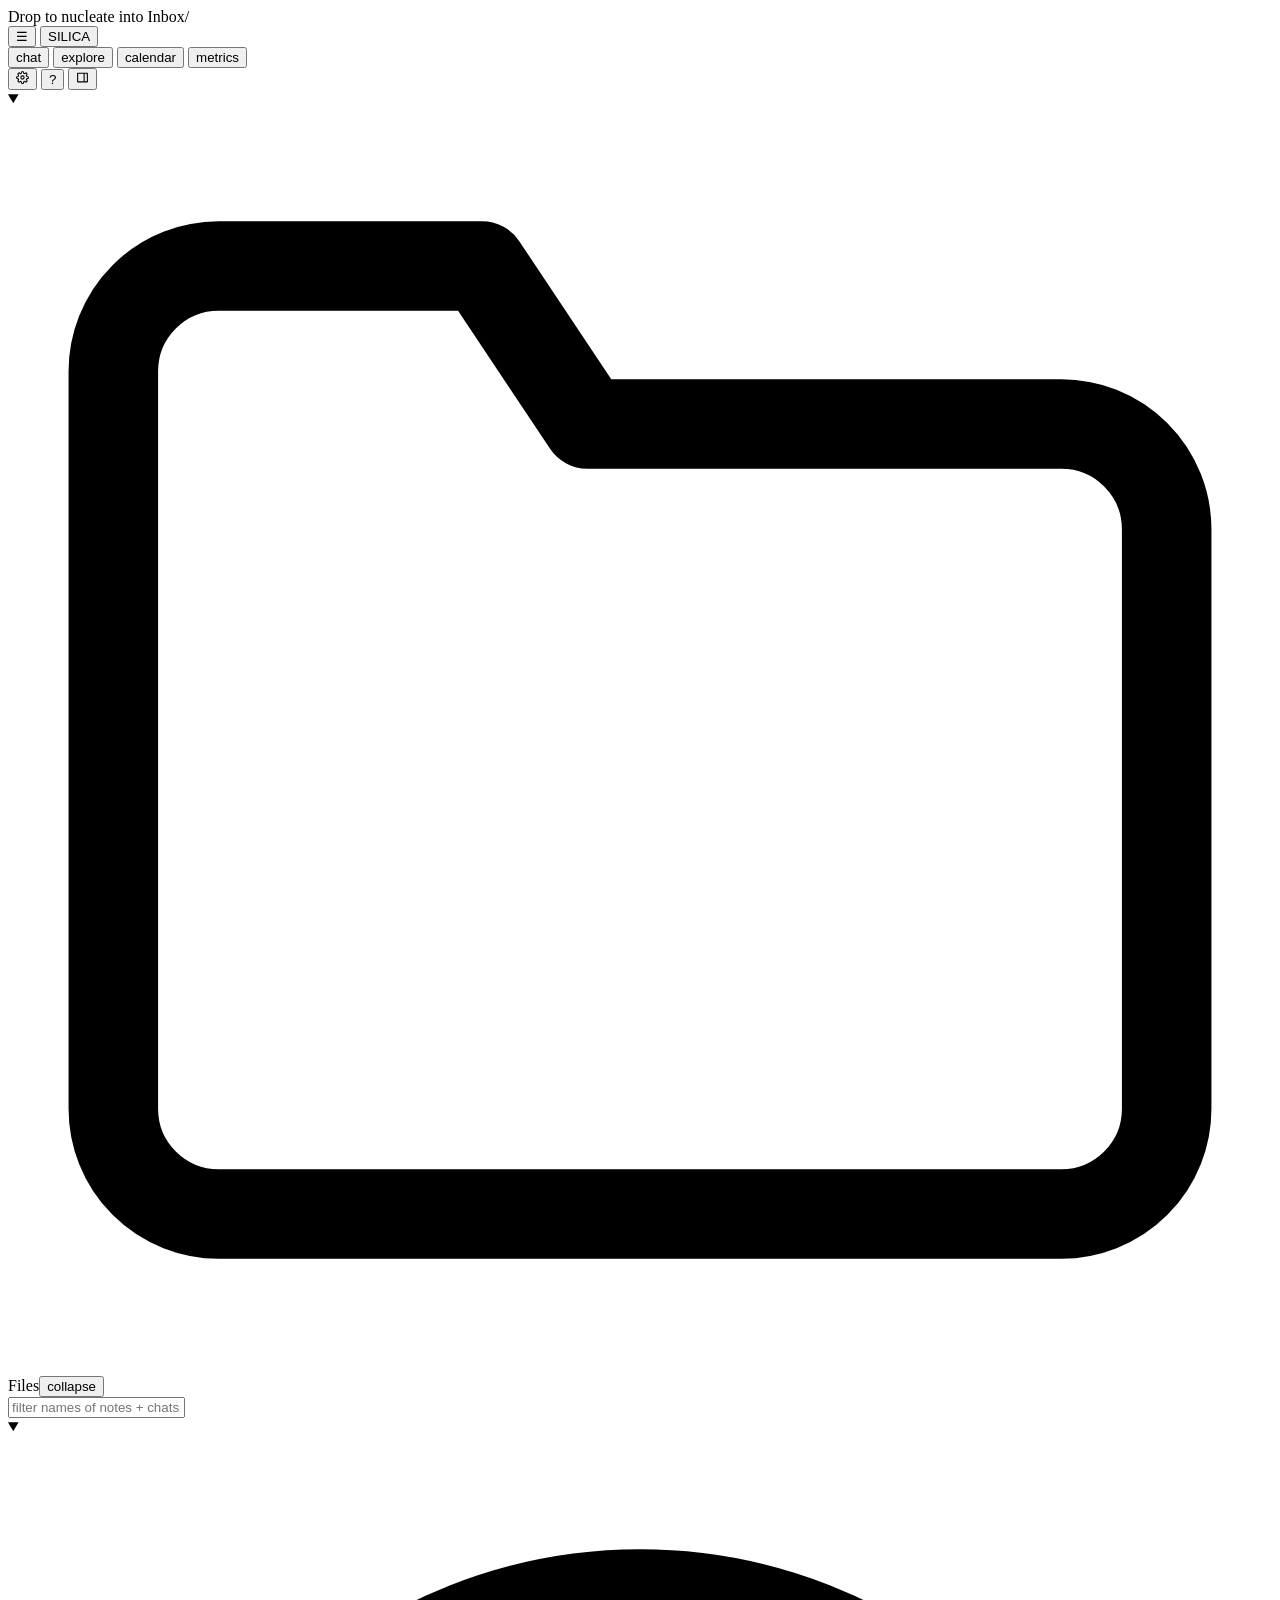
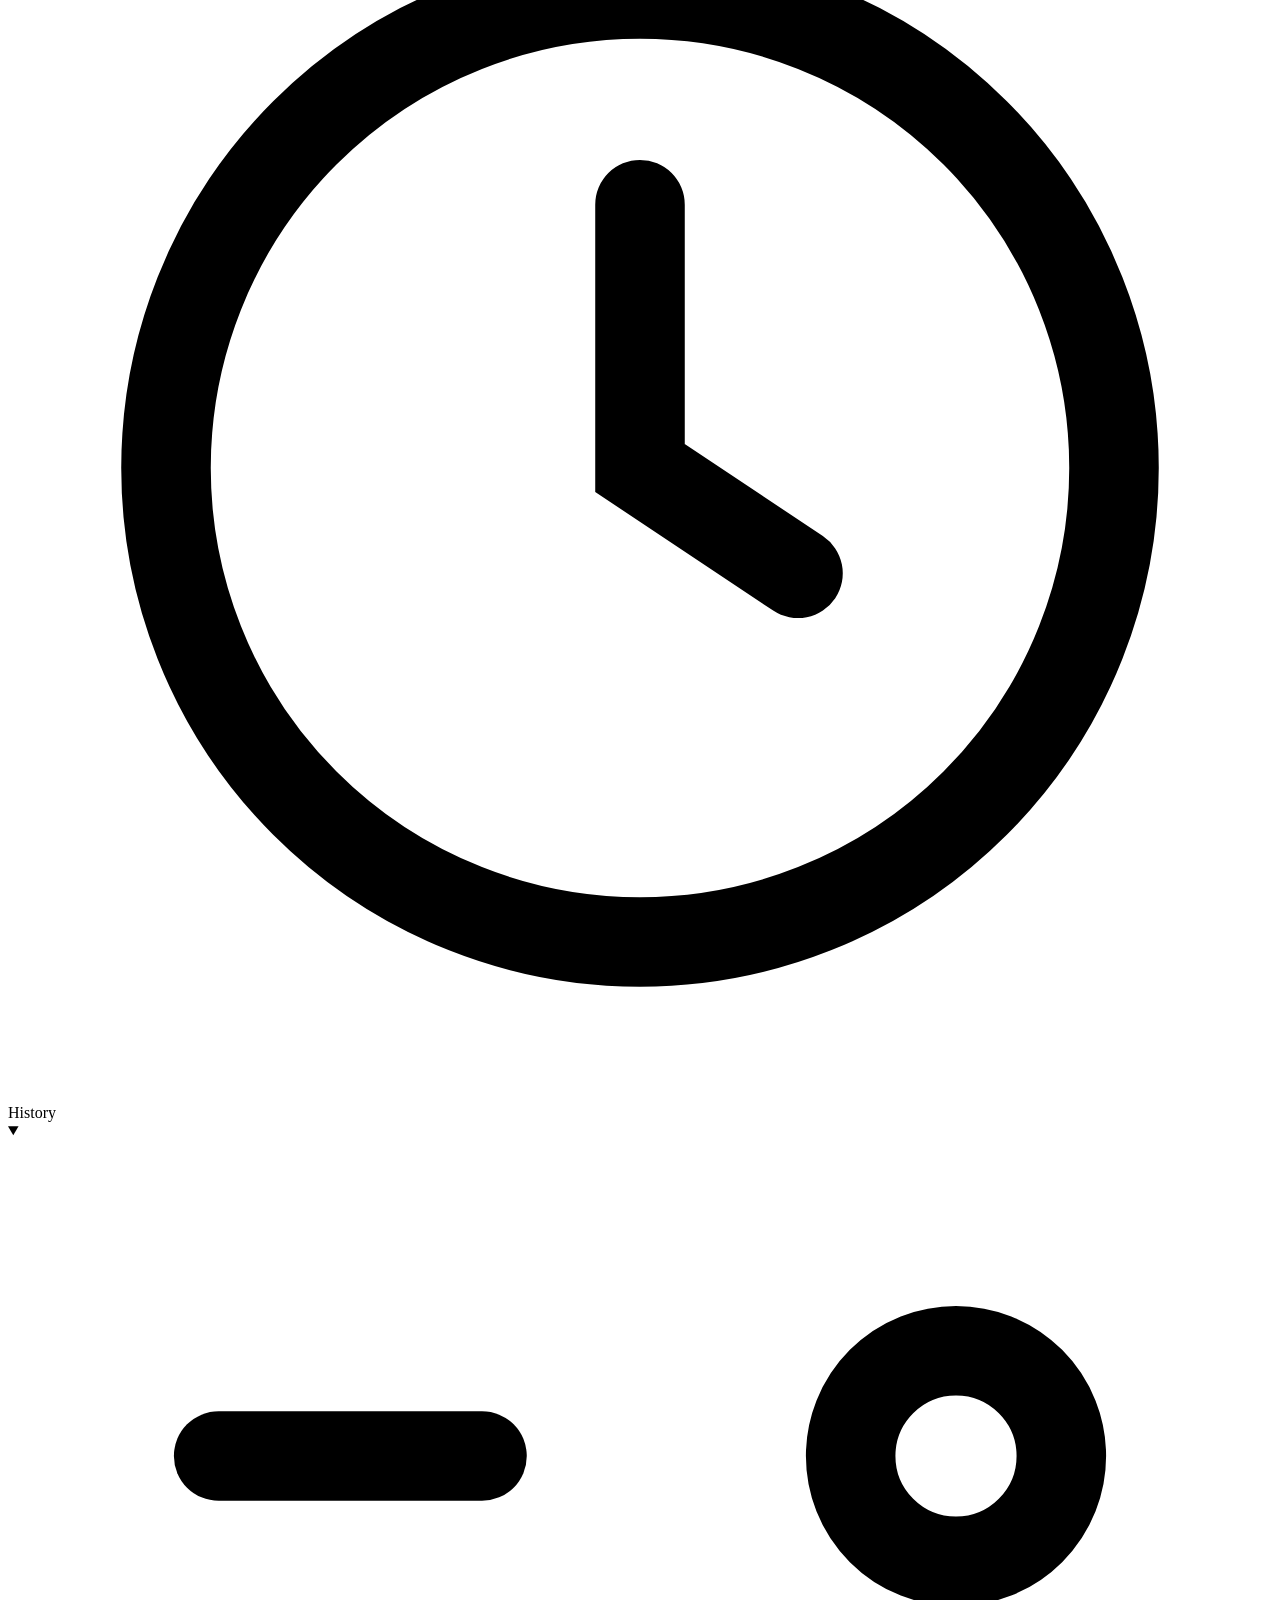
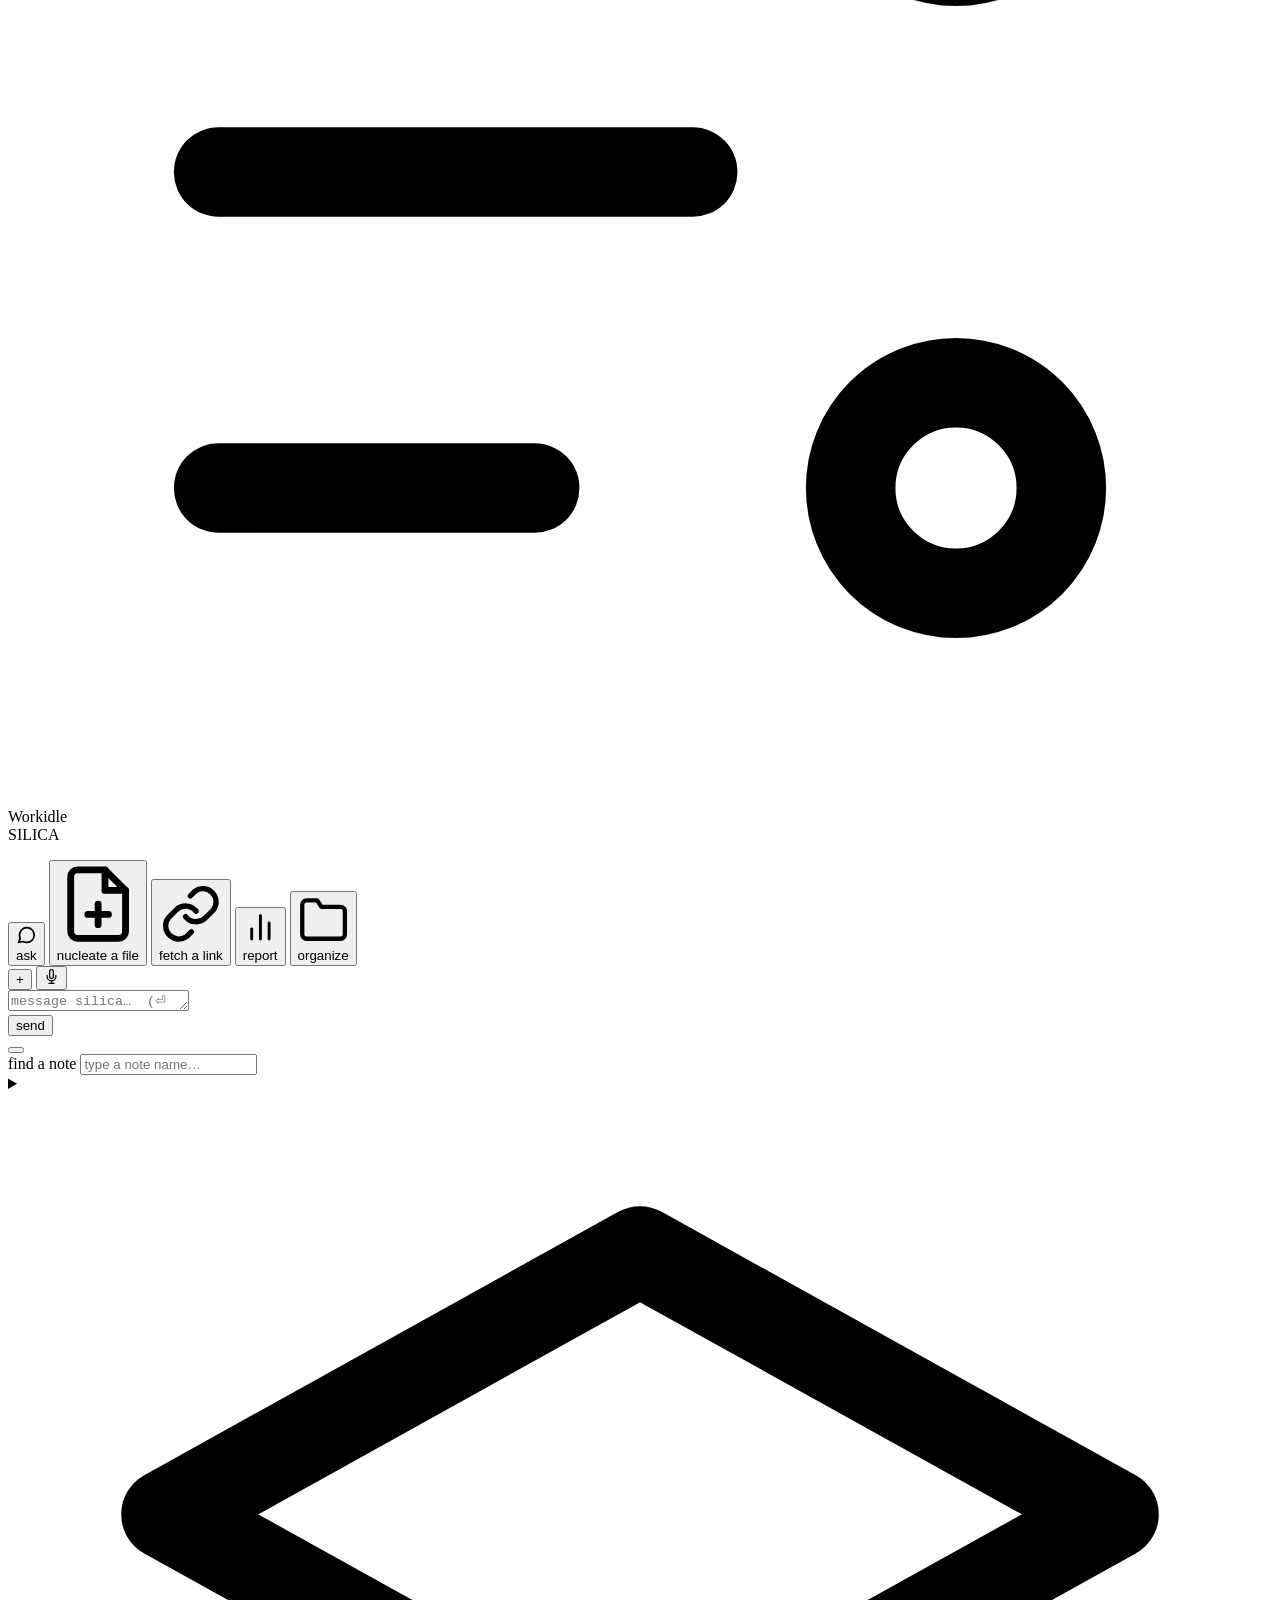
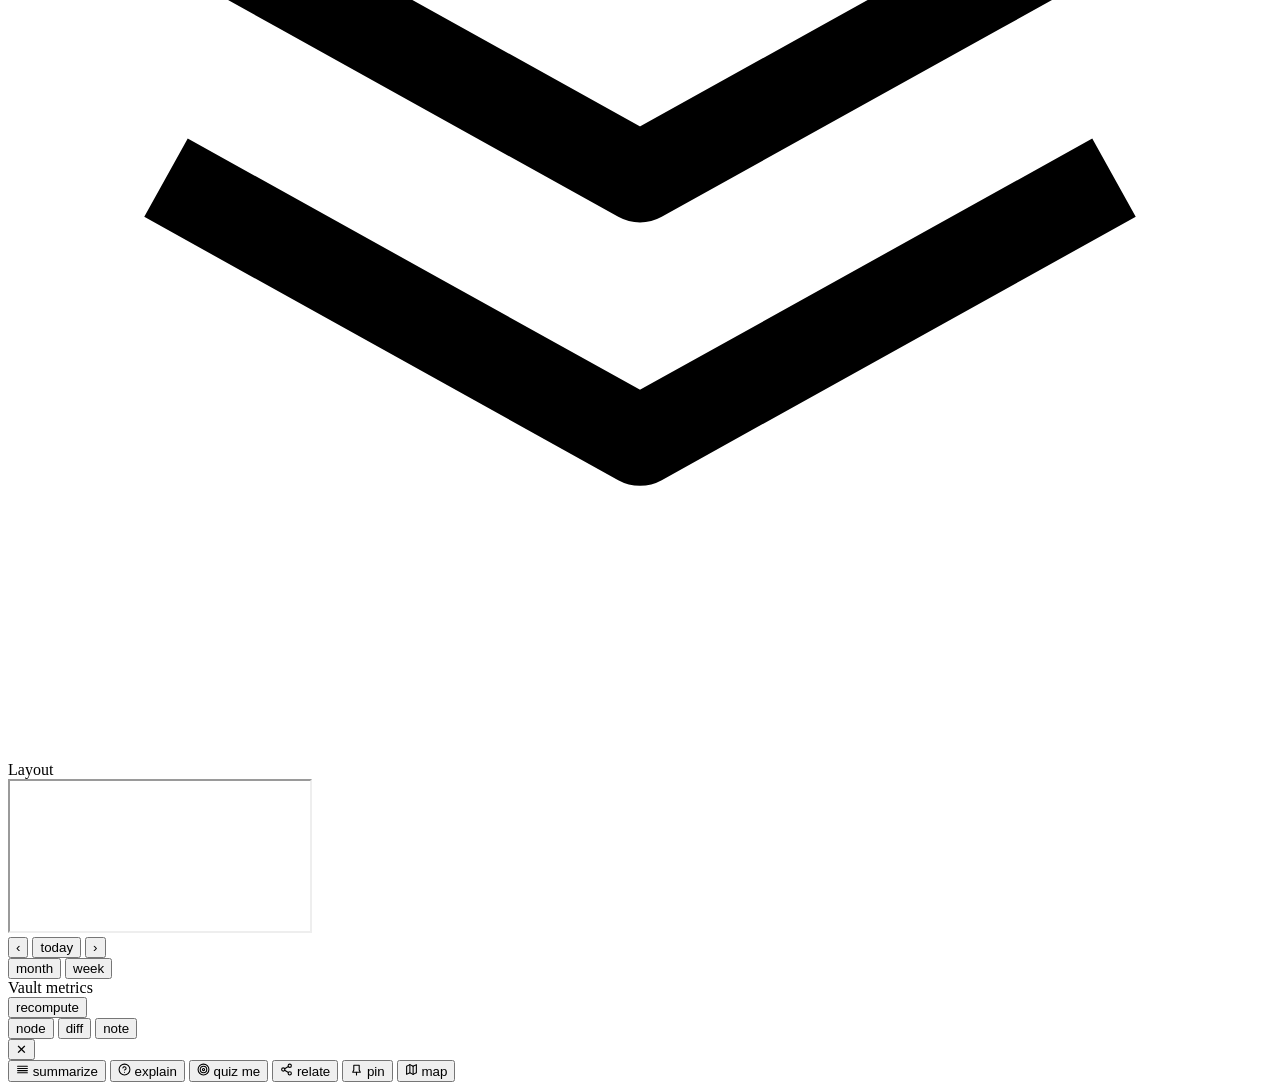
==== commit 75060f7f: "refactor(web): the legend sits against the picture, the run against the rail Layout and Areas were t" ====
--- a/silica/ui/web/static/index.html
+++ b/silica/ui/web/static/index.html
@@ -94,70 +94,73 @@
            separates them lives here, not in a longer button -->
       <div class="sp-title">explore</div>
       <div class="hp-row"><span class="hp-what">3D</span><span>spatial layout of the whole vault; a node names itself when you hover it</span></div>
-      <div class="hp-row"><span class="hp-what">2D</span><span>names appear as you zoom in, biggest notes first, and Show zones in the HUD draws the semantic areas as hulls</span></div>
+      <div class="hp-row"><span class="hp-what">2D</span><span>names appear as you zoom in, biggest notes first, and Show zones in the graph panel draws the semantic areas as hulls</span></div>
+      <div class="hp-row"><span class="hp-what">the legend</span><span>top right on every surface: Layout switches between them, Areas is what the colour means, and the lines under it are the key to what you are looking at</span></div>
     </div>
     <!-- The right sidebar is a pane you keep open, not a dialog, so its control
          is a pressed-state toggle rather than a menu item. THE one control for
          it: a #note-last stood here too, an accent-blue document glyph carrying
          the last note's name, from when the note lived in a drawer of its own -
          two buttons a hand's width apart opening one surface on two of its three
-         modes, and only two of them. Reopening the last note is the NOTE segment
-         now, which is where the other two modes already were. Pressed states the
-         mode, not merely the sidebar: a toggle lit while the panel shows a note
-         would be lying about which of the three it named. -->
-    <button id="work-toggle" class="ghost" title="show what the agent is doing" aria-label="show what the agent is doing in the sidebar" aria-pressed="false">
+         modes, and only two of them.
+
+         It briefly opened the rail's Work compartment instead, which was a
+         header button for something you can already click: that compartment
+         wears its own <summary> and its own icon in the folded rail, so the
+         button was a third way to do one thing. It names the DRAWER again -
+         the one surface at this edge with no control of its own once it is
+         shut - and wears the drawer's mark, the same one inside it. Pressed
+         means open; which of the three modes is showing is the segment's job. -->
+    <button id="drawer-toggle" class="ghost" title="show the note sidebar" aria-label="show the note sidebar" aria-pressed="false">
       <svg aria-hidden="true" focusable="false" width="13" height="13" viewBox="0 0 24 24" fill="none" stroke="currentColor" stroke-width="2" stroke-linejoin="round"><rect x="3" y="4" width="18" height="16"></rect><line x1="15" y1="4" x2="15" y2="20"></line></svg>
     </button>
     <button id="stop" class="ghost" hidden aria-label="stop the current response">&#9632; stop</button>
   </header>
 
   <main>
-    <!-- The rail below the 1120 floor: the same five compartments as icons.
+    <!-- The rail below the 1120 floor: the same compartments as icons.
          Each button opens #sidebar over the transcript with its own section
          open, so narrow does not mean "the rail is gone", it means the rail is
          summoned. data-sec is the id of the <details> it stands for, which is
          also how a compartment that is hidden (Pinned before the first pin)
          hides its icon. -->
     <aside id="railmini" aria-label="rail" hidden>
-      <button class="rm" data-sec="side-layout" title="layout" aria-label="layout">
-        <svg aria-hidden="true" width="15" height="15" viewBox="0 0 24 24" fill="none" stroke="currentColor" stroke-width="1.7" stroke-linejoin="round"><polygon points="12 3 21 8 12 13 3 8"></polygon><polyline points="3 13 12 18 21 13"></polyline></svg>
-      </button>
       <button class="rm" data-sec="side-pinned" title="pinned" aria-label="pinned">
         <svg aria-hidden="true" width="15" height="15" viewBox="0 0 24 24" fill="none" stroke="currentColor" stroke-width="1.7" stroke-linecap="round" stroke-linejoin="round"><path d="M12 17v5"></path><path d="M9 10.8V4h6v6.8l2 3.2H7z"></path></svg>
       </button>
       <button class="rm" data-sec="side-changes" title="this session" aria-label="this session">
         <svg aria-hidden="true" width="15" height="15" viewBox="0 0 24 24" fill="none" stroke="currentColor" stroke-width="1.7" stroke-linecap="round" stroke-linejoin="round"><path d="M12 20h9"></path><path d="M16.5 3.5a2.1 2.1 0 0 1 3 3L7 19l-4 1 1-4z"></path></svg>
       </button>
-      <button class="rm" data-sec="side-areas" title="areas" aria-label="areas">
-        <svg aria-hidden="true" width="15" height="15" viewBox="0 0 24 24" fill="none" stroke="currentColor" stroke-width="1.7"><circle cx="7" cy="8" r="3"></circle><circle cx="17" cy="7" r="2.4"></circle><circle cx="13" cy="17" r="3.4"></circle></svg>
-      </button>
       <button class="rm" data-sec="side-files" title="files" aria-label="files">
         <svg aria-hidden="true" width="15" height="15" viewBox="0 0 24 24" fill="none" stroke="currentColor" stroke-width="1.7" stroke-linejoin="round"><path d="M22 19a2 2 0 0 1-2 2H4a2 2 0 0 1-2-2V5a2 2 0 0 1 2-2h5l2 3h9a2 2 0 0 1 2 2z"></path></svg>
       </button>
       <button class="rm" data-sec="side-history" title="history" aria-label="history">
         <svg aria-hidden="true" width="15" height="15" viewBox="0 0 24 24" fill="none" stroke="currentColor" stroke-width="1.7" stroke-linecap="round"><circle cx="12" cy="12" r="9"></circle><path d="M12 7v5l3 2"></path></svg>
       </button>
+      <button class="rm" data-sec="side-work" title="work" aria-label="work">
+        <svg aria-hidden="true" width="15" height="15" viewBox="0 0 24 24" fill="none" stroke="currentColor" stroke-width="1.7" stroke-linecap="round" stroke-linejoin="round"><path d="M4 6h5"></path><path d="M4 12h9"></path><path d="M4 18h6"></path><circle cx="18" cy="6" r="2"></circle><circle cx="18" cy="18" r="2"></circle></svg>
+      </button>
     </aside>
 
     <aside id="sidebar">
+      <!-- The same handle the note drawer has carried since it shipped, at the
+           other edge. Without it the vault path at the foot was clipped by a
+           264px column nobody could widen, which is a fact about YOUR vault
+           readable only by hovering it. -->
+      <div id="side-resize" title="drag to resize"></div>
       <!-- Every compartment below wears the SAME glyph as its button in
            #railmini, because below the 1120 floor those icons are the only
-           name a compartment has: an icon that means "areas" in the collapsed
+           name a compartment has: an icon that means "files" in the collapsed
            rail and nothing in the open one is an icon you have to learn twice.
-           Explore only: the five surfaces, in the column you are in when you
-           decide WHAT to look at. This list is the only one now — the graph
-           toolbar used to repeat it (app.js: LAYOUT_MODES). -->
-      <details class="side-section" id="side-layout" hidden open>
-        <summary class="side-title"><svg class="si" aria-hidden="true" viewBox="0 0 24 24" fill="none" stroke="currentColor" stroke-width="1.7" stroke-linejoin="round"><polygon points="12 3 21 8 12 13 3 8"></polygon><polyline points="3 13 12 18 21 13"></polyline></svg>Layout</summary>
-        <div class="side-body"><div id="layout-modes"></div></div>
-      </details>
-
+           Layout and Areas used to stand here and no longer do: both are
+           readings of ONE view, and a control for the picture lives against
+           the picture. They are #legend now, inside #view-graph. -->
       <!-- The notes you keep coming back to, named by you. It is the one thing
            in the rail the vault cannot derive: Files is alphabetical, History is
            chronological, Areas is computed, and none of them can say "this one
            matters". Hidden until the first pin: an empty compartment that never
            fills is worse than no compartment. -->
-      <details class="side-section" id="side-pinned" hidden open>
+      <details class="side-section" id="side-pinned" hidden>
         <summary class="side-title"><svg class="si" aria-hidden="true" viewBox="0 0 24 24" fill="none" stroke="currentColor" stroke-width="1.7" stroke-linecap="round" stroke-linejoin="round"><path d="M12 17v5"></path><path d="M9 10.8V4h6v6.8l2 3.2H7z"></path></svg>Pinned<span id="pinned-count"></span></summary>
         <div class="side-body"><div id="pinned"></div></div>
       </details>
@@ -165,18 +168,9 @@
       <!-- what this session did to the vault, above the files it did it to.
            Hidden until there is something in it: an empty compartment that never
            fills is worse than no compartment. -->
-      <details class="side-section" id="side-changes" hidden open>
+      <details class="side-section" id="side-changes" hidden>
         <summary class="side-title"><svg class="si" aria-hidden="true" viewBox="0 0 24 24" fill="none" stroke="currentColor" stroke-width="1.7" stroke-linecap="round" stroke-linejoin="round"><path d="M12 20h9"></path><path d="M16.5 3.5a2.1 2.1 0 0 1 3 3L7 19l-4 1 1-4z"></path></svg>This session<span id="changes-count"></span></summary>
         <div class="side-body"><div id="changes"></div></div>
-      </details>
-
-      <!-- The vault's own grouping, largest first: Louvain over the resolved
-           wikilinks, the same partition the graph colours by and the same
-           labels the landing states. A bar rather than a second number, because
-           what you read here is the shape of the distribution, not 73. -->
-      <details class="side-section" id="side-areas" hidden open>
-        <summary class="side-title"><svg class="si" aria-hidden="true" viewBox="0 0 24 24" fill="none" stroke="currentColor" stroke-width="1.7"><circle cx="7" cy="8" r="3"></circle><circle cx="17" cy="7" r="2.4"></circle><circle cx="13" cy="17" r="3.4"></circle></svg>Areas<span id="areas-count"></span></summary>
-        <div class="side-body"><div id="areas"></div></div>
       </details>
 
       <details class="side-section" id="side-files" open>
@@ -199,6 +193,19 @@
           <div id="sessions"></div>
           <button id="sessions-more" class="linklike" hidden></button>
         </div>
+      </details>
+
+      <!-- The run, and the last compartment because it is the only one here that
+           is not the vault: Files, History and Pinned all name something on
+           disk, this names what the agent is doing to it right now. It was the
+           right drawer's third mode until that drawer had two subjects at once
+           - the run, and the node you had pointed at - and a segment named
+           after one of them could only ever be right half the time. The right
+           drawer keeps the node; the run comes here, where nothing competes
+           with it and it is readable WHILE a note is open. -->
+      <details class="side-section" id="side-work" open>
+        <summary class="side-title"><svg class="si" aria-hidden="true" viewBox="0 0 24 24" fill="none" stroke="currentColor" stroke-width="1.7" stroke-linecap="round" stroke-linejoin="round"><path d="M4 6h5"></path><path d="M4 12h9"></path><path d="M4 18h6"></path><circle cx="18" cy="6" r="2"></circle><circle cx="18" cy="18" r="2"></circle></svg>Work<span id="work-state" class="wk-state">idle</span></summary>
+        <div class="side-body"><div id="work-body"></div></div>
       </details>
 
       <!-- Which folder all of this IS. The strip names the vault by its last
@@ -291,19 +298,6 @@
              the one that survives a narrow window. The list itself moved to
              LAYOUT_MODES in app.js, which is now its single source. -->
 
-        <!-- The renderer, beside the surface it applies to. It lived only in
-             the frame's own HUD, which is the corner the note drawer covers,
-             and which the reader has to build the graph to reach at all: a
-             control you can only find inside the thing it controls is a control
-             the app appears not to have. graph mode only, because it is the one
-             surface with two renderers. The frame stays the authority - it
-             answers with the mode it actually built, so a 2D fallback cannot
-             leave this segment claiming 3D. -->
-        <div class="gmode-tabs" id="renderer-tabs" hidden role="group" aria-label="renderer">
-          <button type="button" data-renderer="3d" aria-pressed="false" title="WebGL, three dimensions">3D</button>
-          <button type="button" data-renderer="2d" aria-pressed="false" title="canvas, two dimensions, with note labels">2D</button>
-        </div>
-
         <!-- The vault moves under a built graph (Obsidian, a nucleate in a
              terminal, a second window) and /vault_version says so. Rebuilding
              on the spot would throw away the camera, the zoom and the focused
@@ -320,6 +314,30 @@
           <div id="node-results" hidden></div>
         </div>
       </div>
+
+      <!-- The legend. It is anchored to the picture and not to the window
+           chrome, because everything in it is a reading OF the picture: which
+           surface you are on, what the colour means, what the marks in front of
+           you are. Layout and Areas used to be two compartments of the left
+           rail, a screen's width from the thing they described.
+           Both open closed: the surface you are on is already drawn, so the
+           list of the other five is a control you reach for once, and a
+           26-row area spectrum is not a legend, it is a list that HAS one.
+           #lg-surface is the only part that changes with the mode - it is the
+           key to the marks of THIS surface, and it is empty for none of them.
+           On graph it sits flush above the frame's own HUD, which keeps the
+           edge/node/colour filters because those drive the scene directly. -->
+      <aside id="legend" aria-label="view options">
+        <details id="lg-layout" class="lg-sec">
+          <summary class="lg-title"><svg class="si" aria-hidden="true" viewBox="0 0 24 24" fill="none" stroke="currentColor" stroke-width="1.7" stroke-linejoin="round"><polygon points="12 3 21 8 12 13 3 8"></polygon><polyline points="3 13 12 18 21 13"></polyline></svg>Layout<span id="lg-layout-now"></span></summary>
+          <div class="lg-body"><div id="layout-modes"></div></div>
+        </details>
+        <details id="lg-areas" class="lg-sec" hidden>
+          <summary class="lg-title"><svg class="si" aria-hidden="true" viewBox="0 0 24 24" fill="none" stroke="currentColor" stroke-width="1.7"><circle cx="7" cy="8" r="3"></circle><circle cx="17" cy="7" r="2.4"></circle><circle cx="13" cy="17" r="3.4"></circle></svg>Areas<span id="areas-count"></span></summary>
+          <div class="lg-body"><div id="areas"></div></div>
+        </details>
+        <div id="lg-surface"></div>
+      </aside>
 
       <div id="graph-loading" class="frame-loading" hidden>
         <div class="spinner"></div>
@@ -398,30 +416,26 @@
   <aside id="note-panel" aria-hidden="true">
     <div id="note-resize" title="drag to resize"></div>
     <header>
-      <!-- One mark, because there is one panel now. Two asides used to share
-           this edge - this drawer and Work - and a glyph each was how you told
-           which of them you were on, a label over what turned out to be a
-           duplicate. Work is a MODE of this drawer now, so the mark stops
-           naming a document and names the sidebar itself, which is also the
-           glyph on the header button that opens it: the control and the thing
-           it opens carry one sign. -->
-      <svg class="np-ico" aria-hidden="true" viewBox="0 0 24 24" fill="none" stroke="currentColor" stroke-width="1.8" stroke-linejoin="round"><rect x="3" y="4" width="18" height="16"></rect><line x1="15" y1="4" x2="15" y2="20"></line></svg>
+      <!-- No mark here. It carried the drawer's own glyph, the same one on
+           #drawer-toggle - which is a sign for "this is the drawer", stated
+           inside the open drawer to a reader already looking at it. The header
+           button still wears it, because there it names something you cannot
+           see. -->
       <span id="note-title"></span>
-      <!-- Work mode's own two marks, hoisted into this header when Work stopped
-           being a panel with a header of its own. What the run is ABOUT (report,
-           node) stays a chip beside the name rather than replacing it, and the
-           dot is the only thing on this strip that moves while a turn runs.
-           Hidden in the other two modes: they are about a file, not a run. -->
-      <span class="wk-scope" id="work-scope" hidden></span>
-      <span id="work-state" class="wk-state" hidden>idle</span>
-      <!-- The three things this edge can say. Two are readings of the same FILE
+      <!-- The node pane's own two marks. The scope chip says `report` on the
+           one view that can point at the vault rather than at a note; the other
+           carries the clock beside it, or `unresolved` for a ghost. -->
+      <span class="wk-scope" id="node-scope" hidden></span>
+      <span id="node-state" class="wk-num" hidden></span>
+      <!-- Three readings, one subject each. Two are the same FILE read two ways
            - what it says now, and what this session changed in it - and the
-           third is the run, which was a second aside at this same edge until
-           the drawer, also at this edge, hid it on every open. A segmented
-           control, because these are states of one surface, not three places
-           to go. -->
+           third is the node you POINTED at, which is a different thing from
+           either. This segment used to say `work`, and the pane behind it drew
+           the run OR the node depending on which view you were on: one name over
+           two subjects, so the label was wrong half the time. The run is the
+           left rail's Work compartment now. -->
       <div id="note-mode" role="group" aria-label="sidebar mode">
-        <button type="button" data-mode="work" aria-pressed="false" title="what the agent is doing">work</button>
+        <button type="button" data-mode="node" aria-pressed="false" title="what you pointed at">node</button>
         <button type="button" data-mode="diff" aria-pressed="false" title="what this session changed in this note">diff</button>
         <button type="button" data-mode="note" class="active" aria-pressed="true" title="read the note">note</button>
       </div>
@@ -464,13 +478,12 @@
          built in JS from /changes/diff. -->
     <div id="note-diff" hidden></div>
     <div id="note-body"></div>
-    <!-- work mode: the run itself, every row a projection of a beat the agent
-         already wrote to ~/.silica/narration; see static/work.js. It was an
-         #work aside of its own against this same edge, which meant the drawer
-         hid it (body.note-open #work: display none) every time a note opened -
-         a panel you could only read by closing the other one. Three panes, one
-         per segment, and the header above them is the only header. -->
-    <div id="work-body" hidden></div>
+    <!-- node mode: what you pointed at - a graph node, a map card, a metrics or
+         shape row - as the ONE rendering of /context in the app. On the metrics
+         view with nothing selected it states the report instead, which is the
+         same gesture aimed at the vault. Built in static/work.js, which also
+         fills the rail's Work compartment from the same stream. -->
+    <div id="node-pane" hidden></div>
   </aside>
 
   <div id="dock" hidden>
